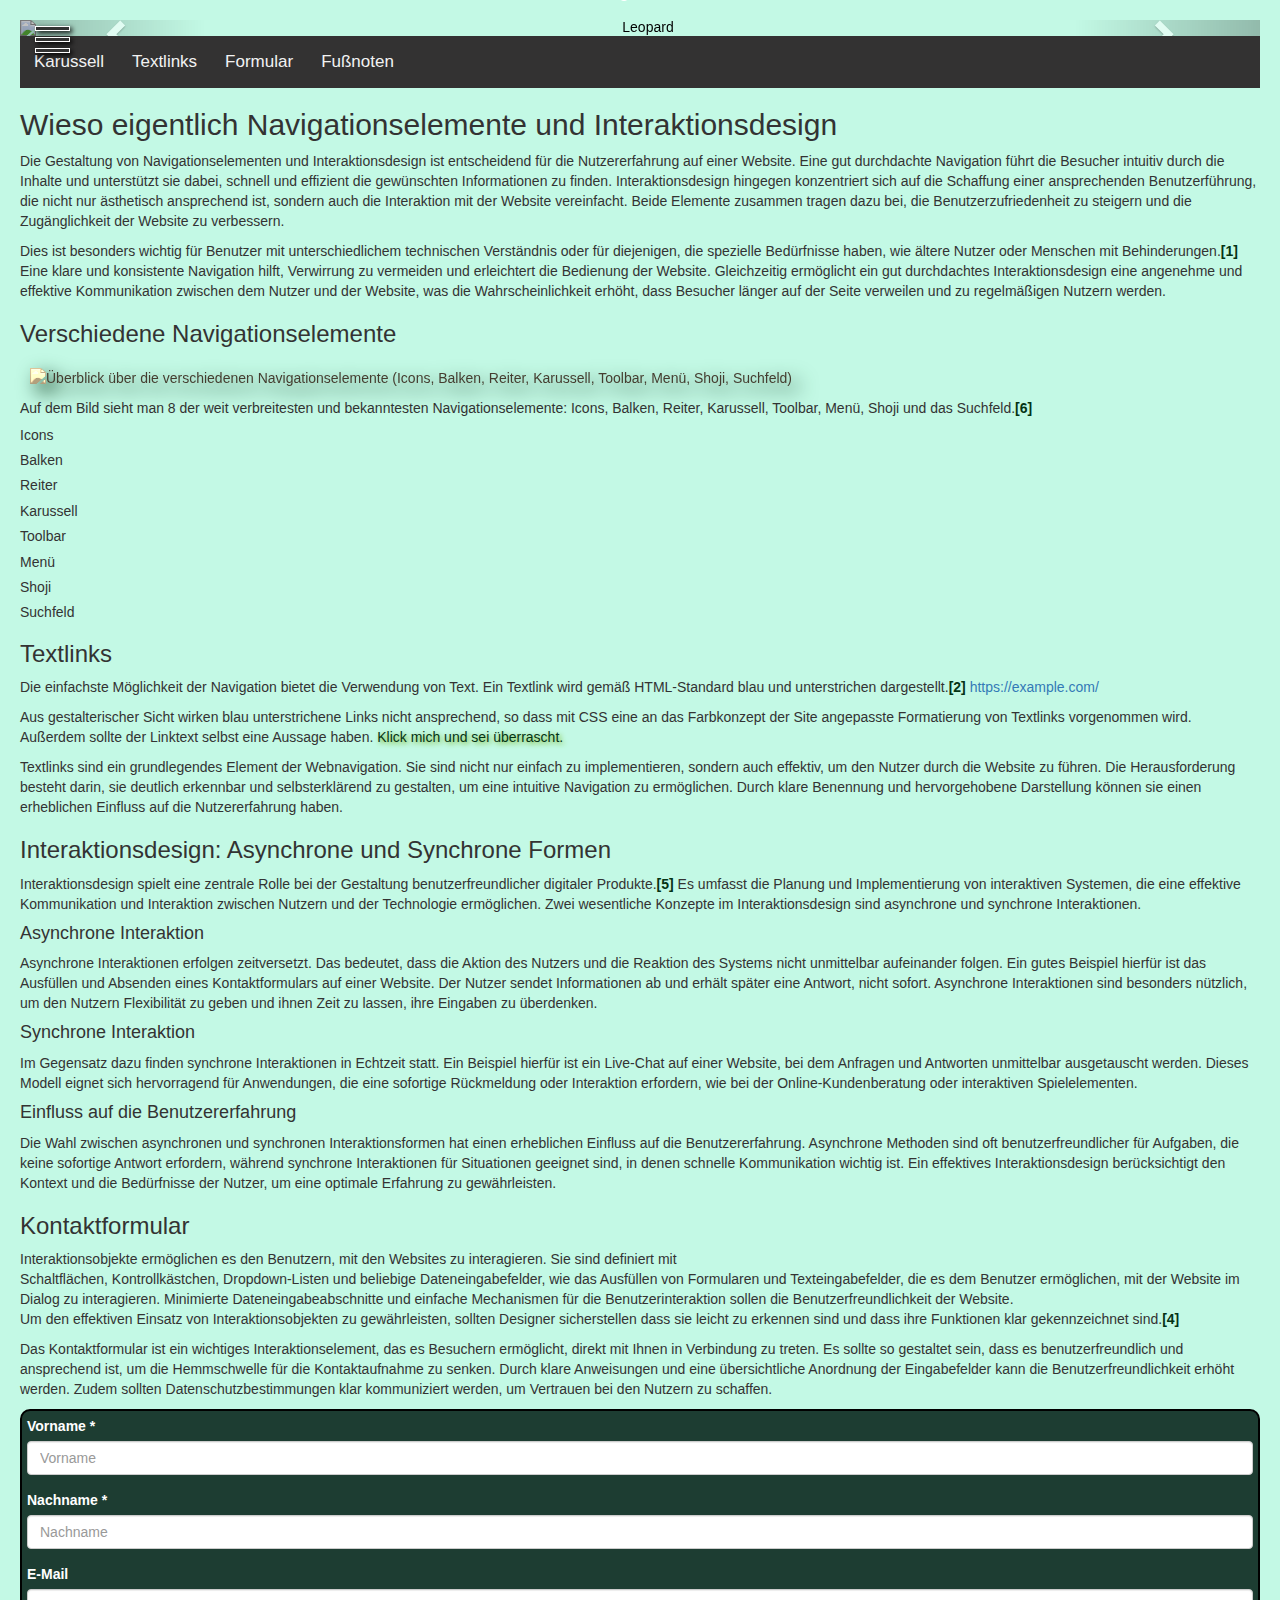
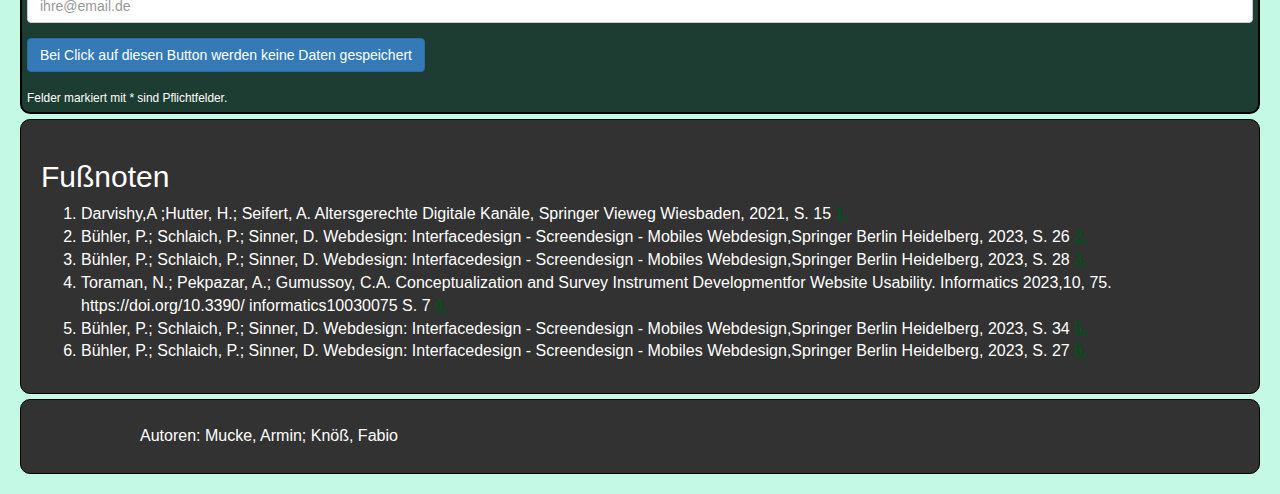
==== index.html @ 3ec14159 "Navigationselementebild in Sepia und mit Schatten" ====
<!DOCTYPE html>
<html lang="de">

<head>
    <meta charset="UTF-8">
    <meta name="viewport" content="width=device-width, initial-scale=1.0">
    <link rel="stylesheet" href="styles.css">
    <link rel="stylesheet" href="https://maxcdn.bootstrapcdn.com/bootstrap/3.4.1/css/bootstrap.min.css">
    <script src="https://ajax.googleapis.com/ajax/libs/jquery/3.7.1/jquery.min.js"></script>
    <script src="https://maxcdn.bootstrapcdn.com/bootstrap/3.4.1/js/bootstrap.min.js"></script>
    <title>Navigationselemente und Interaktionsdesign</title>
</head>

<body>
    <style>
        body {
            background-color: rgb(195, 249, 229);
        }
    </style>
    <div id="tollesSidenav" class="sidenav">
        <a href="#Karussell">Karussell</a>
        <a href="#Textlinks">Textlinks</a>
        <a href="#Formular">Formular</a>
        <a href="#footnote-label">Fußnoten</a>
    </div>
    <div id="main">

        <div class="burgerposition">
            <a onclick="toggleNav()">
                <div class="container" onclick="burgerMenu(this)">
                    <div class="bar1"></div>
                    <div class="bar2"></div>
                    <div class="bar3"></div>
                </div>
            </a>
        </div>

        <div class="header">
            <div class="Karusselldiv">
                <div id="Karussell" class="carousel slide" data-ride="carousel">
                    <!-- Indikatoren -->
                    <ol class="carousel-indicators">
                        <li data-target="#Karussell" data-slide-to="0" class="active"></li>
                        <li data-target="#Karussell" data-slide-to="1"></li>
                        <li data-target="#Karussell" data-slide-to="2"></li>
                    </ol>

                    <!-- Karussell-Bilder -->
                    <div class="carousel-inner">
                        <div class="item active">
                            <img src="https://i.imgur.com/EhiBPxR.jpeg" alt="Leopard" style="width:100%;">
                            <div class="carousel-caption">
                                <h3>Bild 1</h3>
                                <p>Das Bildkarussell ist ein effektives Werkzeug, um visuell ansprechende Inhalte zu präsentieren. Es eignet sich besonders gut für die Darstellung von Produktbildern oder wichtigen Informationen in einer sequentiellen und benutzerfreundlichen Weise. Die dynamische Präsentation sorgt für ein interaktives Nutzererlebnis und kann die Aufmerksamkeit auf spezielle Angebote oder Neuigkeiten lenken.</p>
                            </div>
                        </div>

                        <div class="item">
                            <img src="https://i.imgur.com/EhiBPxR.jpeg" alt="Leopard" style="width:100%;">
                            <div class="carousel-caption">
                                <h3>Bild 2</h3>
                                <p>Das Karussell macht sich die Eigenschaft zunutze, dass die Pfeile am Rand sehr einfach mit Maus oder Finger gedrückt werden können. Die Technik eignet sich ideal zu Betrachten von Bildern. <a href="#fn03" id="fnref03" role="doc-noteref">[3]</a></p>
                            </div>
                        </div>

                        <div class="item">
                            <img src="https://i.imgur.com/EhiBPxR.jpeg" alt="Leopard" style="width:100%;">
                            <div class="carousel-caption">
                                <h3>Bild 3</h3>
                                <p>Das Karussell ermöglicht es, eine Vielzahl von Inhalten auf begrenztem Raum zu präsentieren, was besonders nützlich ist, um die Aufmerksamkeit der Nutzer auf wichtige Informationen oder Angebote zu lenken. Durch das schlanke Design und die Fähigkeit, visuelle Inhalte dynamisch zu präsentieren, trägt es zur Ästhetik der Website bei und verbessert das Gesamterlebnis des Nutzers.</p>.</p>
                            </div>
                        </div>
                    </div>

                    <!-- Vor oder doch zurück -->
                    <a class="left carousel-control" href="#Karussell" data-slide="prev">
                        <span class="glyphicon glyphicon-chevron-left"></span>
                        <span class="sr-only">Zurück</span>
                    </a>
                    <a class="right carousel-control" href="#Karussell" data-slide="next">
                        <span class="glyphicon glyphicon-chevron-right"></span>
                        <span class="sr-only">Nächstes</span>
                    </a>
                </div>

            </div>
        </div>


        <div id="navbar">
            <a href="#Karussell">Karussell</a>
            <a href="#Textlinks">Textlinks</a>
            <a href="#Formular">Formular</a>
            <a href="#footnote-label">Fußnoten</a>
        </div>


        <div class="Navigationselemente und Interaktionsdesign">
            <h2>Wieso eigentlich Navigationselemente und Interaktionsdesign</h2>
                <p>Die Gestaltung von Navigationselementen und Interaktionsdesign ist entscheidend für die Nutzererfahrung auf einer Website. Eine gut durchdachte Navigation führt die Besucher intuitiv durch die Inhalte und unterstützt sie dabei, schnell und effizient die gewünschten Informationen zu finden. Interaktionsdesign hingegen konzentriert sich auf die Schaffung einer ansprechenden Benutzerführung, die nicht nur ästhetisch ansprechend ist, sondern auch die Interaktion mit der Website vereinfacht. Beide Elemente zusammen tragen dazu bei, die Benutzerzufriedenheit zu steigern und die Zugänglichkeit der Website zu verbessern.</p>
                <p>Dies ist besonders wichtig für Benutzer mit unterschiedlichem technischen Verständnis oder für diejenigen, die spezielle Bedürfnisse haben, wie ältere Nutzer oder Menschen mit Behinderungen.<a href="#fn01" id="fnref01" role="doc-noteref">[1]</a> Eine klare und konsistente Navigation hilft, Verwirrung zu vermeiden und erleichtert die Bedienung der Website. Gleichzeitig ermöglicht ein gut durchdachtes Interaktionsdesign eine angenehme und effektive Kommunikation zwischen dem Nutzer und der Website, was die Wahrscheinlichkeit erhöht, dass Besucher länger auf der Seite verweilen und zu regelmäßigen Nutzern werden.</p>
        </div>

        <div class="Navigationselemente">
            <h3>Verschiedene Navigationselemente</h3>
            <img id="navbild" src="https://i.imgur.com/msSbdNY.png" alt="Überblick über die verschiedenen Navigationselemente (Icons, Balken, Reiter, Karussell, Toolbar, Menü, Shoji, Suchfeld)">
                <p>Auf dem Bild sieht man 8 der weit verbreitesten und bekanntesten Navigationselemente: Icons, Balken, Reiter, Karussell, Toolbar, Menü, Shoji und das Suchfeld.<a href="#fn06" id="fnref06" role="doc-noteref">[6]</a></p>
                <h5>Icons</h6>
                    <p></p>
                <h5>Balken</h6>
                    <p></p>
                <h5>Reiter</h6>
                    <p></p>
                <h5>Karussell</h6>
                    <p></p>
                <h5>Toolbar</h6>
                    <p></p>
                <h5>Menü</h6>
                    <p></p>
                <h5>Shoji</h6>
                    <p></p>
                <h5>Suchfeld</h6>
                    <p></p>
           </div>

        <div id="Textlinks" class="Textlinks">
            <h3>Textlinks</h3>
            <p>Die einfachste Möglichkeit der Navigation bietet die Verwendung von Text. Ein Textlink wird gemäß HTML-Standard blau und unterstrichen dargestellt.<a href="#fn02" id="fnref02" role="doc-noteref">[2]</a> <a href="https://example.com/" target="_blank">https://example.com/</a></p>
            <P> Aus gestalterischer Sicht wirken blau unterstrichene Links nicht ansprechend, so dass mit CSS eine an das Farbkonzept der Site angepasste Formatierung von Textlinks vorgenommen wird. Außerdem sollte der Linktext selbst eine Aussage haben.
                <a id="schönerlink" href="https://www.youtube.com/watch?v=dQw4w9WgXcQ" target="_blank">Klick mich und sei überrascht.</a> </p>
                <p>Textlinks sind ein grundlegendes Element der Webnavigation. Sie sind nicht nur einfach zu implementieren, sondern auch effektiv, um den Nutzer durch die Website zu führen. Die Herausforderung besteht darin, sie deutlich erkennbar und selbsterklärend zu gestalten, um eine intuitive Navigation zu ermöglichen. Durch klare Benennung und hervorgehobene Darstellung können sie einen erheblichen Einfluss auf die Nutzererfahrung haben.</p>
        </div>

        <div class="Interaktionsdesign">
            <h3>Interaktionsdesign: Asynchrone und Synchrone Formen</h3>
            <p>Interaktionsdesign spielt eine zentrale Rolle bei der Gestaltung benutzerfreundlicher digitaler Produkte.<a href="#fn05" id="fnref05" role="doc-noteref">[5]</a> Es umfasst die Planung und Implementierung von interaktiven Systemen, die eine effektive Kommunikation und Interaktion zwischen Nutzern und der Technologie ermöglichen. Zwei wesentliche Konzepte im Interaktionsdesign sind asynchrone und synchrone Interaktionen.</p>
        
            <h4>Asynchrone Interaktion</h4>
            <p>Asynchrone Interaktionen erfolgen zeitversetzt. Das bedeutet, dass die Aktion des Nutzers und die Reaktion des Systems nicht unmittelbar aufeinander folgen. Ein gutes Beispiel hierfür ist das Ausfüllen und Absenden eines Kontaktformulars auf einer Website. Der Nutzer sendet Informationen ab und erhält später eine Antwort, nicht sofort. Asynchrone Interaktionen sind besonders nützlich, um den Nutzern Flexibilität zu geben und ihnen Zeit zu lassen, ihre Eingaben zu überdenken.</p>
        
            <h4>Synchrone Interaktion</h4>
            <p>Im Gegensatz dazu finden synchrone Interaktionen in Echtzeit statt. Ein Beispiel hierfür ist ein Live-Chat auf einer Website, bei dem Anfragen und Antworten unmittelbar ausgetauscht werden. Dieses Modell eignet sich hervorragend für Anwendungen, die eine sofortige Rückmeldung oder Interaktion erfordern, wie bei der Online-Kundenberatung oder interaktiven Spielelementen.</p>
        
            <h4>Einfluss auf die Benutzererfahrung</h4>
            <p>Die Wahl zwischen asynchronen und synchronen Interaktionsformen hat einen erheblichen Einfluss auf die Benutzererfahrung. Asynchrone Methoden sind oft benutzerfreundlicher für Aufgaben, die keine sofortige Antwort erfordern, während synchrone Interaktionen für Situationen geeignet sind, in denen schnelle Kommunikation wichtig ist. Ein effektives Interaktionsdesign berücksichtigt den Kontext und die Bedürfnisse der Nutzer, um eine optimale Erfahrung zu gewährleisten.</p>
        </div>

        <h3 id="Formular">Kontaktformular</h3>
        <div>
            <p>Interaktionsobjekte ermöglichen es den Benutzern, mit den Websites zu interagieren. Sie sind definiert mit <br> Schaltflächen, Kontrollkästchen, Dropdown-Listen und beliebige Dateneingabefelder, wie das Ausfüllen von Formularen und Texteingabefelder,
                die es dem Benutzer ermöglichen, mit der Website im Dialog zu interagieren. Minimierte Dateneingabeabschnitte und einfache Mechanismen für die Benutzerinteraktion sollen die Benutzerfreundlichkeit der Website. <br> Um den effektiven
                Einsatz von Interaktionsobjekten zu gewährleisten, sollten Designer sicherstellen dass sie leicht zu erkennen sind und dass ihre Funktionen klar gekennzeichnet sind.<a href="#fn04" id="fnref04" role="doc-noteref">[4]</a>
            </p>
            <p>Das Kontaktformular ist ein wichtiges Interaktionselement, das es Besuchern ermöglicht, direkt mit Ihnen in Verbindung zu treten. Es sollte so gestaltet sein, dass es benutzerfreundlich und ansprechend ist, um die Hemmschwelle für die Kontaktaufnahme zu senken. Durch klare Anweisungen und eine übersichtliche Anordnung der Eingabefelder kann die Benutzerfreundlichkeit erhöht werden. Zudem sollten Datenschutzbestimmungen klar kommuniziert werden, um Vertrauen bei den Nutzern zu schaffen.</p>
        <form class="Formularbox">
                <div class="form-group">
                    <label>Vorname *</label> <input type="text" class="form-control" name="vorname" placeholder="Vorname" required="required">
                </div>

                <div class="form-group">
                    <label>Nachname *</label> <input type="text" class="form-control" name="nachname" placeholder="Nachname" required="required">
                </div>

                <div class="form-group">
                    <label>E-Mail</label> <input type="email" class="form-control" name="email_name" placeholder="ihre@email.de">
                </div>

                <div class="form-group">
                    <input type="submit" class="btn btn-primary" name="abschicken" value="Bei Click auf diesen Button werden keine Daten gespeichert">
                </div><small>Felder markiert mit * sind Pflichtfelder.</small>
        </form>

        <footer>
            <h2 id="footnote-label">Fußnoten</h2>
            <ol>
                <li id="fn01" role="doc-footnote">Darvishy,A ;Hutter, H.; Seifert, A. Altersgerechte Digitale Kanäle, Springer Vieweg Wiesbaden, 2021, S. 15 <a role="doc-backlink" href="#fnref01">1.</a></li>
                <li id="fn02" role="doc-footnote">Bühler, P.; Schlaich, P.; Sinner, D. Webdesign: Interfacedesign - Screendesign - Mobiles Webdesign,Springer Berlin Heidelberg, 2023, S. 26 <a role="doc-backlink" href="#fnref02">2.</a></li>
                <li id="fn03" role="doc-footnote">Bühler, P.; Schlaich, P.; Sinner, D. Webdesign: Interfacedesign - Screendesign - Mobiles Webdesign,Springer Berlin Heidelberg, 2023, S. 28 <a role="doc-backlink" href="#fnref03">3.</a></li>
                <li id="fn04" role="doc-footnote">Toraman, N.; Pekpazar, A.; Gumussoy, C.A. Conceptualization and Survey Instrument Developmentfor Website Usability. Informatics 2023,10, 75. https://doi.org/10.3390/ informatics10030075 S. 7 <a role="doc-backlink" href="#fnref04">4.</a></li>
                <li id="fn05" role="doc-footnote">Bühler, P.; Schlaich, P.; Sinner, D. Webdesign: Interfacedesign - Screendesign - Mobiles Webdesign,Springer Berlin Heidelberg, 2023, S. 34 <a role="doc-backlink" href="#fnref05">5.</a></li> 
                <li id="fn06" role="doc-footnote">Bühler, P.; Schlaich, P.; Sinner, D. Webdesign: Interfacedesign - Screendesign - Mobiles Webdesign,Springer Berlin Heidelberg, 2023, S. 27 <a role="doc-backlink" href="#fnref05">6.</a></li>           
            </ol>
        </footer>

        <footer>
            <div class="footer-Autoren">
                <p>Autoren: Mucke, Armin; Knöß, Fabio</p>
            </div>
        </footer>

        
        </div>

        <script>
            function burgerMenu(x) {
                x.classList.toggle("change");
            }
        </script>
        <script>
            function toggleNav() {
                var element = document.getElementById("tollesSidenav");
                if (element.style.width == "250px") {
                    document.getElementById("tollesSidenav").style.width = "0";
                    document.getElementById("main").style.marginLeft = "0";
                } else {
                    document.getElementById("tollesSidenav").style.width = "250px";
                    document.getElementById("main").style.marginLeft = "250px";
                }
            }
        </script>

</body>

</html>
---- styles.css ----
@media screen and (max-width: 1000px) {
    #navbar {
        display: none;
    }
}

.header {
    text-align: center;
}

#navbar {
    overflow: hidden;
    background-color: rgb(51, 50, 50);
    z-index: 1;
    position: relative;
    top: 0;
    width: 100%;
}

#navbar a {
    float: left;
    display: block;
    color: #f2f2f2;
    text-align: center;
    padding: 14px;
    text-decoration: none;
    font-size: 17px;
}

#navbar a:hover {
    background-color: white;
    color: black;
}

.container {
    display: inline-block;
    cursor: pointer;
}

.burgerposition {
    position: fixed;
    z-index: 50;
}

.bar1,
.bar2,
.bar3 {
    width: 35px;
    height: 5px;
    background-color: #333;
    margin: 6px 0;
    transition: 0.4s;
    border: solid white 1px;
    box-shadow: 2px 2px 5px black;
}

.change .bar1 {
    transform: translate(0, 11px) rotate(-45deg);
}

.change .bar2 {
    opacity: 0;
}

.change .bar3 {
    transform: translate(0, -11px) rotate(45deg);
}

.img {
    z-index: 0;
    vertical-align: middle;
}

.Karusselldiv {
    height: 80%;
    color: black;
}

.carousel-caption {
    color: black;
    font-weight: bold;
}

.sidenav {
    height: 100%;
    width: 0;
    position: fixed;
    z-index: 2;
    top: 0;
    left: 0;
    background-color: black;
    overflow-x: hidden;
    transition: 0.5s;
    padding-top: 60px;
}

.sidenav a {
    padding: 8px 8px 8px 32px;
    text-decoration: none;
    font-size: 25px;
    color: #333;
    display: block;
    transition: 0.3s;
}

.sidenav a:hover {
    color: white;
}

#main {
    transition: margin-left .5s;
    padding: 20px;
}

@media screen and (max-height: 450px) {
    .sidenav {
        padding-top: 15px;
    }
    .sidenav a {
        font-size: 18px;
    }
}

#schönerlink {
    color: rgb(4, 51, 20);
    text-shadow: 2px 2px 5px rgb(120, 180, 30);
}

.Formularbox {
    border: solid black 2px;
    background-color: rgb(29, 61, 50);
    padding: 5px;
    border-radius: 10px;
    color: white;
}

footer {
    background-color: rgb(51, 50, 50);
    color: white; 
    text-align: left; 
    padding: 20px; 
    margin-top: 5px;
    font-size: 16px; 
    border-radius: 10px;
    border: solid black 1px;
}

.footer-Autoren {
    margin: auto;
    max-width: 1000px; 
}

footer p {
    margin: 5px 0;
}


@media screen and (max-width: 1000px) {
    footer {
        font-size: 14px; 
    }
}


a[role="doc-noteref"] {
    color: rgb(4, 51, 20);
    text-decoration: none; 
    font-weight: bold; 
}


a[role="doc-noteref"]:hover {
    text-decoration: underline; 
}

a[role="doc-backlink"] {
    color: rgb(7, 77, 30);
    text-decoration: none; 
    font-weight: bold; 
}

a[role="doc-backlink"] {
    text-decoration: underline; 
}

#navbild {
    filter: sepia(100%) drop-shadow(8px 8px 10px rgb(4, 51, 20));
    margin: 10px;
}
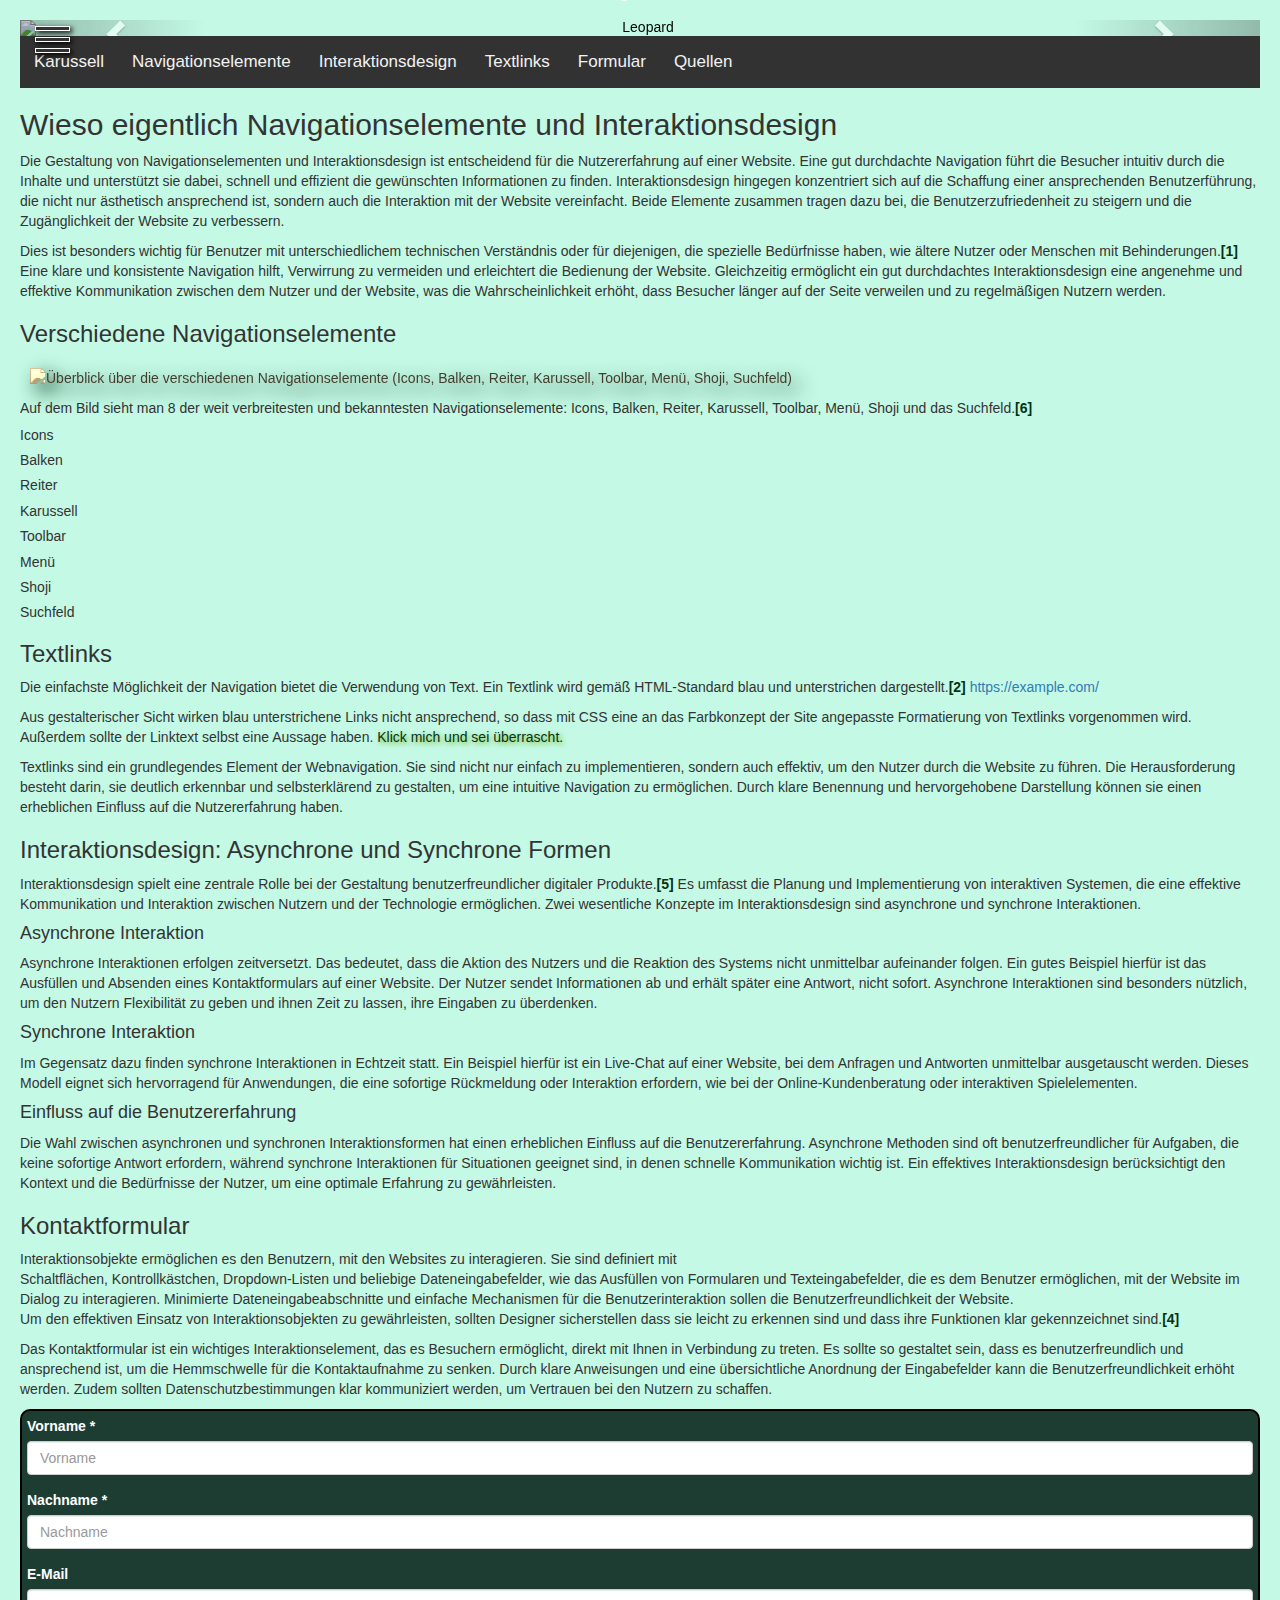
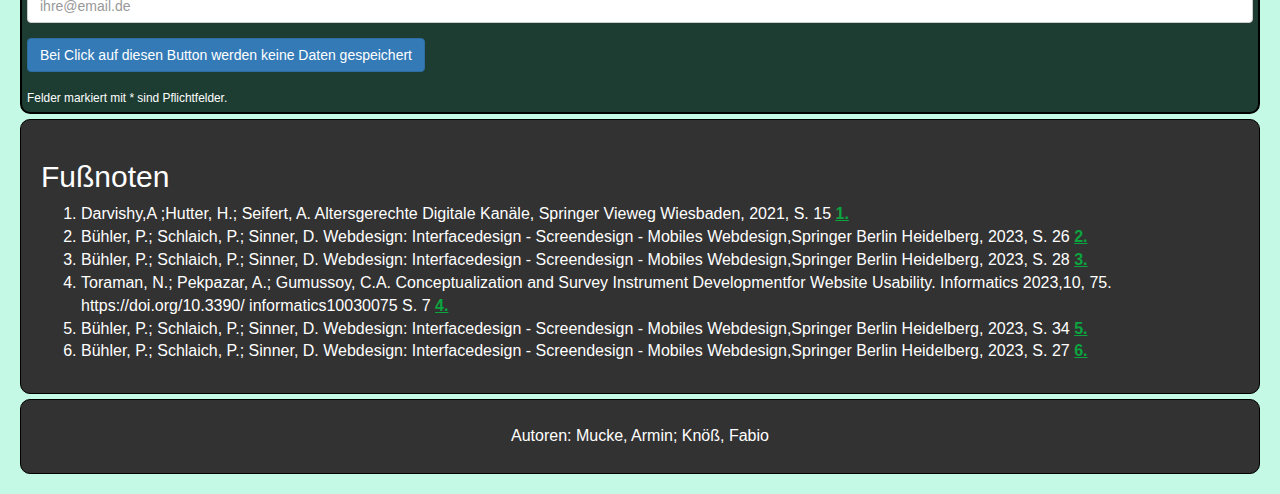
==== commit c5032d12: "Menüanpassungen" ====
--- a/index.html
+++ b/index.html
@@ -19,11 +19,14 @@
     </style>
     <div id="tollesSidenav" class="sidenav">
         <a href="#Karussell">Karussell</a>
+        <a href="#Navigationselemente">Navigationselemente</a>
+        <a href="#Interaktionsdesign">Interaktionsdesign</a>
         <a href="#Textlinks">Textlinks</a>
         <a href="#Formular">Formular</a>
-        <a href="#footnote-label">Fußnoten</a>
+        <a href="#footnote-label">Quellen</a>
     </div>
     <div id="main">
+
 
         <div class="burgerposition">
             <a onclick="toggleNav()">
@@ -86,14 +89,14 @@
             </div>
         </div>
 
-
         <div id="navbar">
             <a href="#Karussell">Karussell</a>
+            <a href="#Navigationselemente">Navigationselemente</a>
+            <a href="#Interaktionsdesign">Interaktionsdesign</a>
             <a href="#Textlinks">Textlinks</a>
             <a href="#Formular">Formular</a>
-            <a href="#footnote-label">Fußnoten</a>
-        </div>
-
+            <a href="#footnote-label">Quellen</a>
+            </div>
 
         <div class="Navigationselemente und Interaktionsdesign">
             <h2>Wieso eigentlich Navigationselemente und Interaktionsdesign</h2>
@@ -101,7 +104,7 @@
                 <p>Dies ist besonders wichtig für Benutzer mit unterschiedlichem technischen Verständnis oder für diejenigen, die spezielle Bedürfnisse haben, wie ältere Nutzer oder Menschen mit Behinderungen.<a href="#fn01" id="fnref01" role="doc-noteref">[1]</a> Eine klare und konsistente Navigation hilft, Verwirrung zu vermeiden und erleichtert die Bedienung der Website. Gleichzeitig ermöglicht ein gut durchdachtes Interaktionsdesign eine angenehme und effektive Kommunikation zwischen dem Nutzer und der Website, was die Wahrscheinlichkeit erhöht, dass Besucher länger auf der Seite verweilen und zu regelmäßigen Nutzern werden.</p>
         </div>
 
-        <div class="Navigationselemente">
+        <div id="Navigationselemente" class="Navigationselemente">
             <h3>Verschiedene Navigationselemente</h3>
             <img id="navbild" src="https://i.imgur.com/msSbdNY.png" alt="Überblick über die verschiedenen Navigationselemente (Icons, Balken, Reiter, Karussell, Toolbar, Menü, Shoji, Suchfeld)">
                 <p>Auf dem Bild sieht man 8 der weit verbreitesten und bekanntesten Navigationselemente: Icons, Balken, Reiter, Karussell, Toolbar, Menü, Shoji und das Suchfeld.<a href="#fn06" id="fnref06" role="doc-noteref">[6]</a></p>
@@ -131,7 +134,7 @@
                 <p>Textlinks sind ein grundlegendes Element der Webnavigation. Sie sind nicht nur einfach zu implementieren, sondern auch effektiv, um den Nutzer durch die Website zu führen. Die Herausforderung besteht darin, sie deutlich erkennbar und selbsterklärend zu gestalten, um eine intuitive Navigation zu ermöglichen. Durch klare Benennung und hervorgehobene Darstellung können sie einen erheblichen Einfluss auf die Nutzererfahrung haben.</p>
         </div>
 
-        <div class="Interaktionsdesign">
+        <div id="Interaktionsdesign" class="Interaktionsdesign">
             <h3>Interaktionsdesign: Asynchrone und Synchrone Formen</h3>
             <p>Interaktionsdesign spielt eine zentrale Rolle bei der Gestaltung benutzerfreundlicher digitaler Produkte.<a href="#fn05" id="fnref05" role="doc-noteref">[5]</a> Es umfasst die Planung und Implementierung von interaktiven Systemen, die eine effektive Kommunikation und Interaktion zwischen Nutzern und der Technologie ermöglichen. Zwei wesentliche Konzepte im Interaktionsdesign sind asynchrone und synchrone Interaktionen.</p>
         
--- a/styles.css
+++ b/styles.css
@@ -147,7 +147,7 @@
 
 .footer-Autoren {
     margin: auto;
-    max-width: 1000px; 
+    text-align: center;
 }
 
 footer p {
@@ -174,7 +174,7 @@
 }
 
 a[role="doc-backlink"] {
-    color: rgb(7, 77, 30);
+    color: rgb(11, 165, 63);
     text-decoration: none; 
     font-weight: bold; 
 }
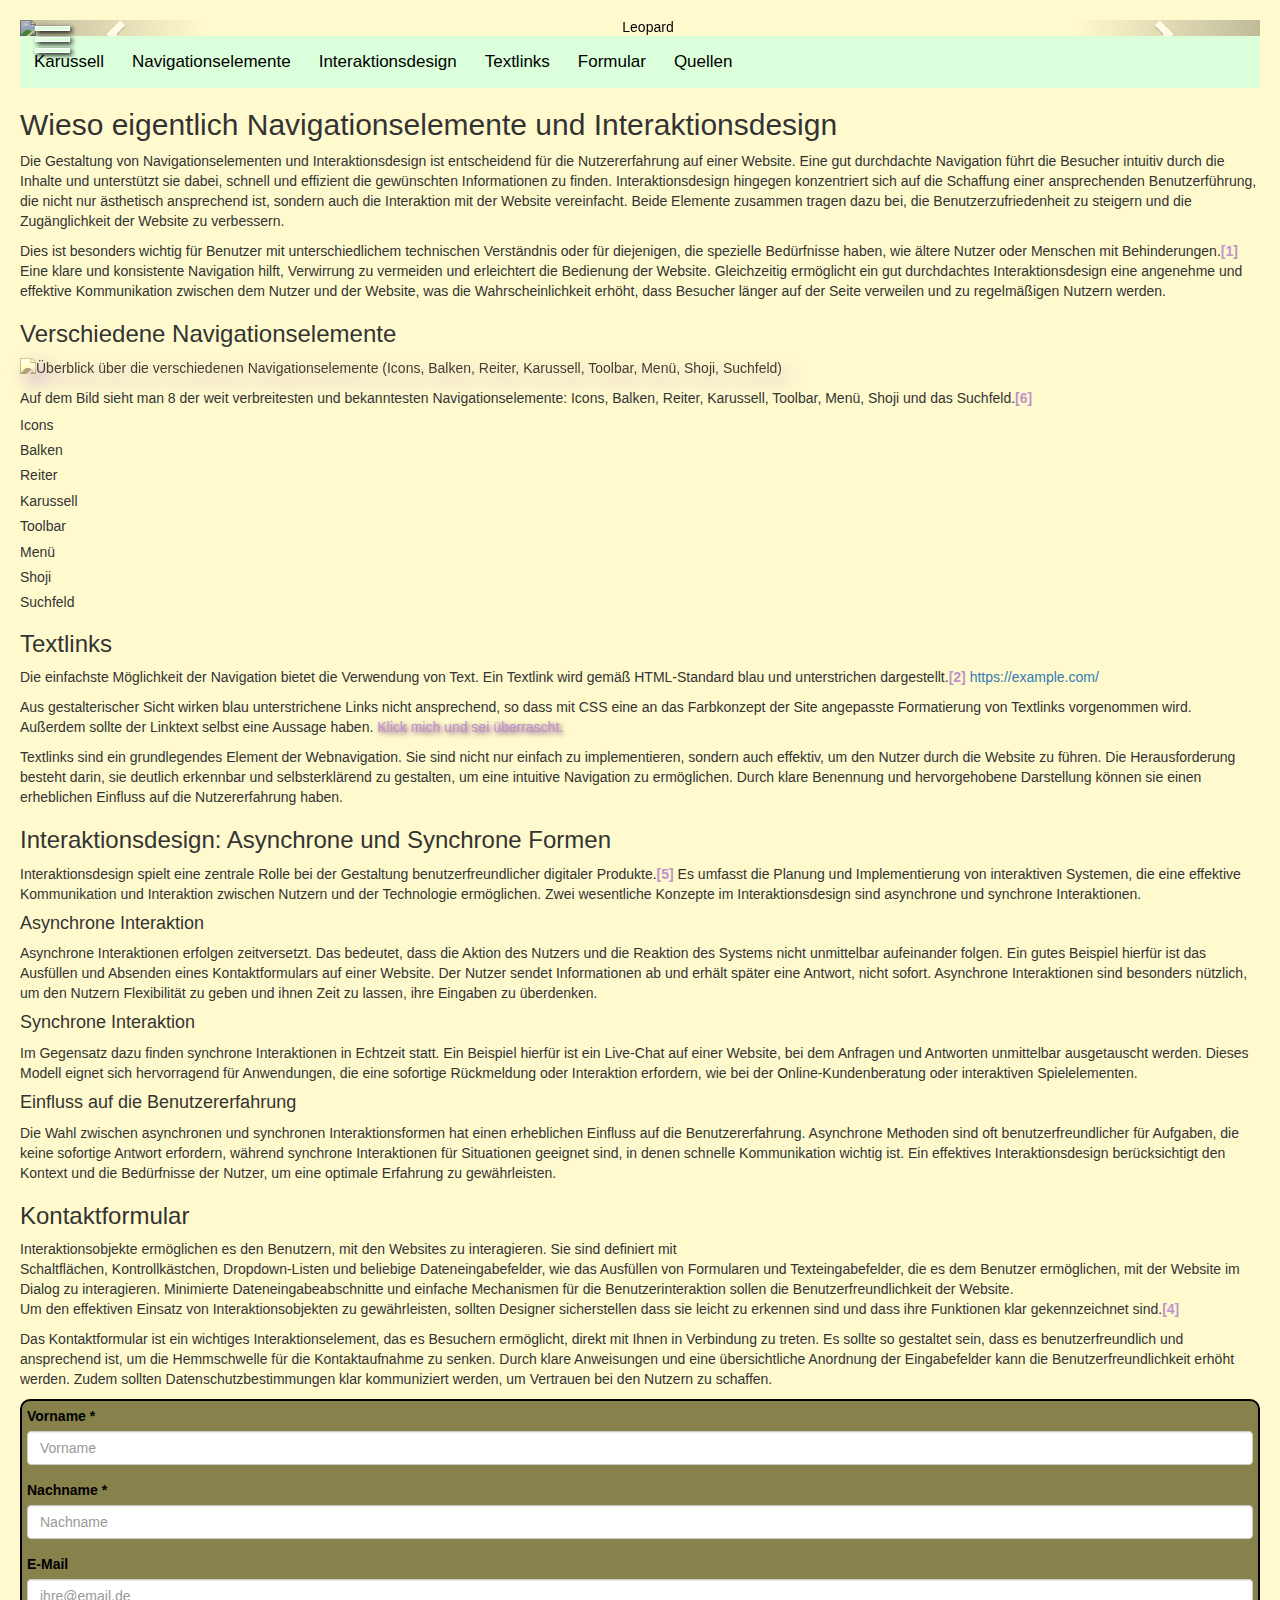
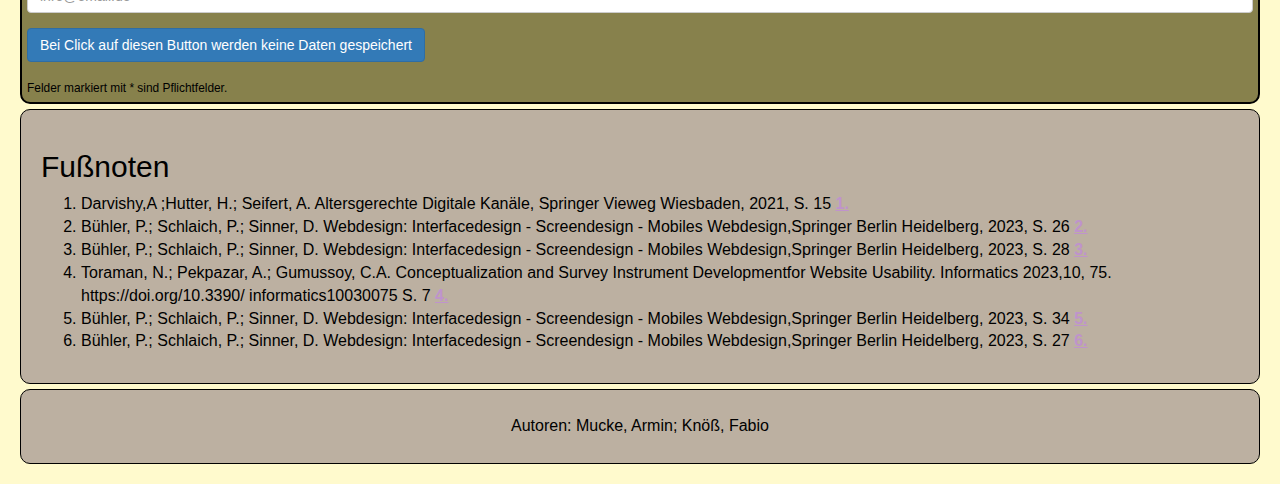
==== commit 998ff3be: "Anderes Farbkonzept" ====
--- a/index.html
+++ b/index.html
@@ -14,7 +14,7 @@
 <body>
     <style>
         body {
-            background-color: rgb(195, 249, 229);
+            background-color: rgb(255, 250, 205);
         }
     </style>
     <div id="tollesSidenav" class="sidenav">
@@ -52,24 +52,21 @@
                     <div class="carousel-inner">
                         <div class="item active">
                             <img src="https://i.imgur.com/EhiBPxR.jpeg" alt="Leopard" style="width:100%;">
-                            <div class="carousel-caption">
-                                <h3>Bild 1</h3>
+                            <div class="Karusselltext">
                                 <p>Das Bildkarussell ist ein effektives Werkzeug, um visuell ansprechende Inhalte zu präsentieren. Es eignet sich besonders gut für die Darstellung von Produktbildern oder wichtigen Informationen in einer sequentiellen und benutzerfreundlichen Weise. Die dynamische Präsentation sorgt für ein interaktives Nutzererlebnis und kann die Aufmerksamkeit auf spezielle Angebote oder Neuigkeiten lenken.</p>
                             </div>
                         </div>
 
                         <div class="item">
                             <img src="https://i.imgur.com/EhiBPxR.jpeg" alt="Leopard" style="width:100%;">
-                            <div class="carousel-caption">
-                                <h3>Bild 2</h3>
+                            <div class="Karusselltext">
                                 <p>Das Karussell macht sich die Eigenschaft zunutze, dass die Pfeile am Rand sehr einfach mit Maus oder Finger gedrückt werden können. Die Technik eignet sich ideal zu Betrachten von Bildern. <a href="#fn03" id="fnref03" role="doc-noteref">[3]</a></p>
                             </div>
                         </div>
 
                         <div class="item">
                             <img src="https://i.imgur.com/EhiBPxR.jpeg" alt="Leopard" style="width:100%;">
-                            <div class="carousel-caption">
-                                <h3>Bild 3</h3>
+                            <div class="Karusselltext">
                                 <p>Das Karussell ermöglicht es, eine Vielzahl von Inhalten auf begrenztem Raum zu präsentieren, was besonders nützlich ist, um die Aufmerksamkeit der Nutzer auf wichtige Informationen oder Angebote zu lenken. Durch das schlanke Design und die Fähigkeit, visuelle Inhalte dynamisch zu präsentieren, trägt es zur Ästhetik der Website bei und verbessert das Gesamterlebnis des Nutzers.</p>.</p>
                             </div>
                         </div>
@@ -155,7 +152,7 @@
                 Einsatz von Interaktionsobjekten zu gewährleisten, sollten Designer sicherstellen dass sie leicht zu erkennen sind und dass ihre Funktionen klar gekennzeichnet sind.<a href="#fn04" id="fnref04" role="doc-noteref">[4]</a>
             </p>
             <p>Das Kontaktformular ist ein wichtiges Interaktionselement, das es Besuchern ermöglicht, direkt mit Ihnen in Verbindung zu treten. Es sollte so gestaltet sein, dass es benutzerfreundlich und ansprechend ist, um die Hemmschwelle für die Kontaktaufnahme zu senken. Durch klare Anweisungen und eine übersichtliche Anordnung der Eingabefelder kann die Benutzerfreundlichkeit erhöht werden. Zudem sollten Datenschutzbestimmungen klar kommuniziert werden, um Vertrauen bei den Nutzern zu schaffen.</p>
-        <form class="Formularbox">
+            <form class="Formularbox" onsubmit="event.preventDefault(); formSubmitted();">
                 <div class="form-group">
                     <label>Vorname *</label> <input type="text" class="form-control" name="vorname" placeholder="Vorname" required="required">
                 </div>
@@ -169,7 +166,7 @@
                 </div>
 
                 <div class="form-group">
-                    <input type="submit" class="btn btn-primary" name="abschicken" value="Bei Click auf diesen Button werden keine Daten gespeichert">
+                    <input type="submit" class="btn btn-primary" name="abschicken" value="Bei Click auf diesen Button werden keine Daten gespeichert" style="max-width: 100%;">
                 </div><small>Felder markiert mit * sind Pflichtfelder.</small>
         </form>
 
--- a/styles.css
+++ b/styles.css
@@ -3,6 +3,39 @@
         display: none;
     }
 }
+ 
+@media screen and (max-width: 500px) {
+    .Karusselltext{
+        position:relative;
+        font-size: 8px;
+        right: 0;
+        bottom: 10%;
+        left: 0;
+        z-index: 100;
+        padding-top: 20px;
+        padding-bottom: 40px;
+        color: black;
+        text-align: center;
+        text-shadow: 0 1px 2px rgba(0,0,0,.6);
+    }
+}
+ 
+@media screen and (min-width: 501px) {
+    .Karusselltext{
+        position: absolute;
+        font-size: 15px;
+        right: 10%;
+        bottom: 10%;
+        left: 10%;
+        z-index: 100;
+        padding-top: 20px;
+        padding-bottom: 20px;
+        color: #fff;
+        text-align: center;
+        text-shadow: 0 1px 2px rgba(0,0,0,.6);
+    }
+}
+ 
 
 .header {
     text-align: center;
@@ -10,7 +43,7 @@
 
 #navbar {
     overflow: hidden;
-    background-color: rgb(51, 50, 50);
+    background-color: rgb(219, 255, 219);
     z-index: 1;
     position: relative;
     top: 0;
@@ -20,7 +53,7 @@
 #navbar a {
     float: left;
     display: block;
-    color: #f2f2f2;
+    color: black;
     text-align: center;
     padding: 14px;
     text-decoration: none;
@@ -47,7 +80,7 @@
 .bar3 {
     width: 35px;
     height: 5px;
-    background-color: #333;
+    background-color: rgb(219, 255, 219);
     margin: 6px 0;
     transition: 0.4s;
     border: solid white 1px;
@@ -88,7 +121,7 @@
     z-index: 2;
     top: 0;
     left: 0;
-    background-color: black;
+    background-color: rgb(219, 255, 219);
     overflow-x: hidden;
     transition: 0.5s;
     padding-top: 60px;
@@ -98,7 +131,7 @@
     padding: 8px 8px 8px 32px;
     text-decoration: none;
     font-size: 25px;
-    color: #333;
+    color:  rgb(160, 160, 160);
     display: block;
     transition: 0.3s;
 }
@@ -122,21 +155,21 @@
 }
 
 #schönerlink {
-    color: rgb(4, 51, 20);
-    text-shadow: 2px 2px 5px rgb(120, 180, 30);
+    color: rgb(191, 147, 204);
+    text-shadow: 2px 2px 5px rgb(109, 55, 125);
 }
 
 .Formularbox {
     border: solid black 2px;
-    background-color: rgb(29, 61, 50);
+    background-color: rgb(135, 129, 76);
     padding: 5px;
     border-radius: 10px;
-    color: white;
+    color: rgb(0, 0, 0);
 }
 
 footer {
-    background-color: rgb(51, 50, 50);
-    color: white; 
+    background-color: rgb(188, 176, 161);
+    color: rgb(0, 0, 0); 
     text-align: left; 
     padding: 20px; 
     margin-top: 5px;
@@ -157,13 +190,13 @@
 
 @media screen and (max-width: 1000px) {
     footer {
-        font-size: 14px; 
+        font-size: 12px; 
     }
 }
 
 
 a[role="doc-noteref"] {
-    color: rgb(4, 51, 20);
+    color: rgb(191, 147, 204);
     text-decoration: none; 
     font-weight: bold; 
 }
@@ -174,7 +207,7 @@
 }
 
 a[role="doc-backlink"] {
-    color: rgb(11, 165, 63);
+    color: rgb(191, 147, 204);
     text-decoration: none; 
     font-weight: bold; 
 }
@@ -184,6 +217,9 @@
 }
 
 #navbild {
-    filter: sepia(100%) drop-shadow(8px 8px 10px rgb(4, 51, 20));
-    margin: 10px;
+    filter: sepia(100%) drop-shadow(8px 8px 10px rgb(191, 147, 204));
+    padding-bottom: 10px;
+    padding-right: 10px;
+    align-content: center;
+    max-width: 100%;
 }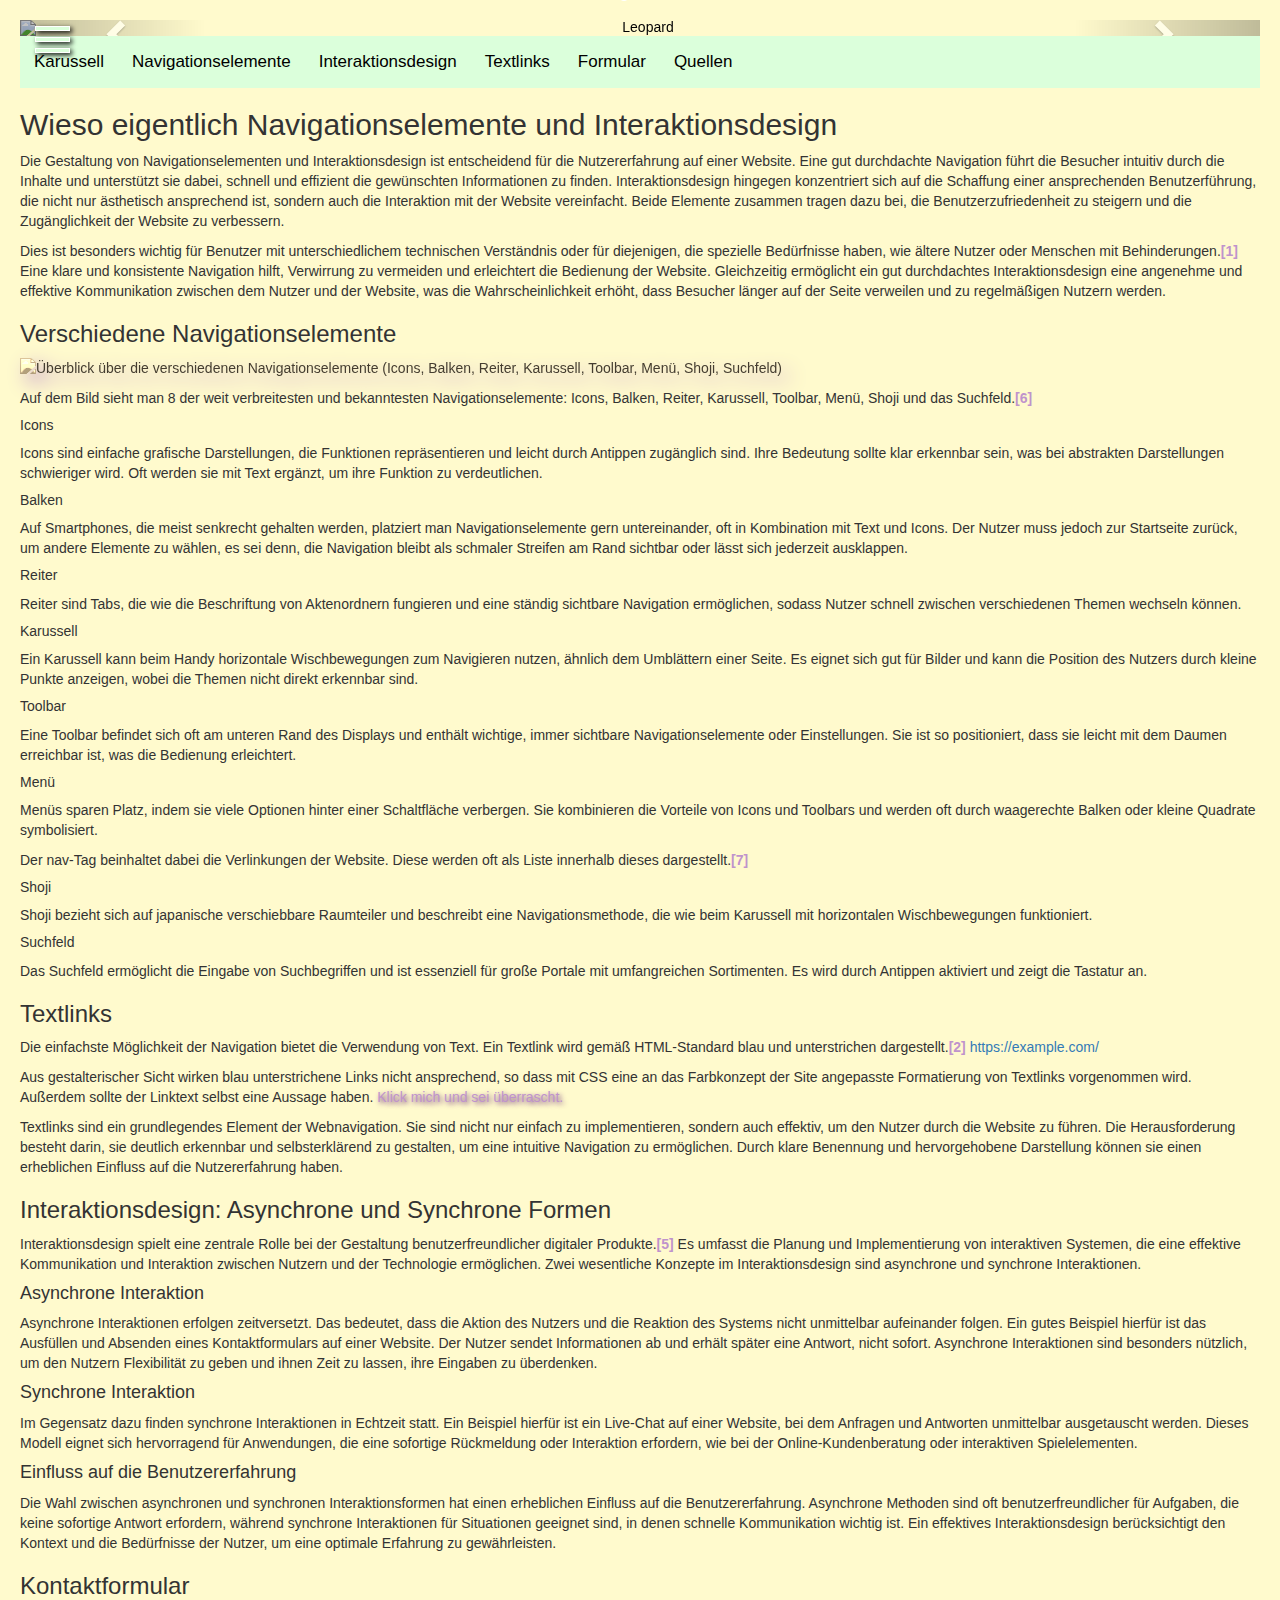
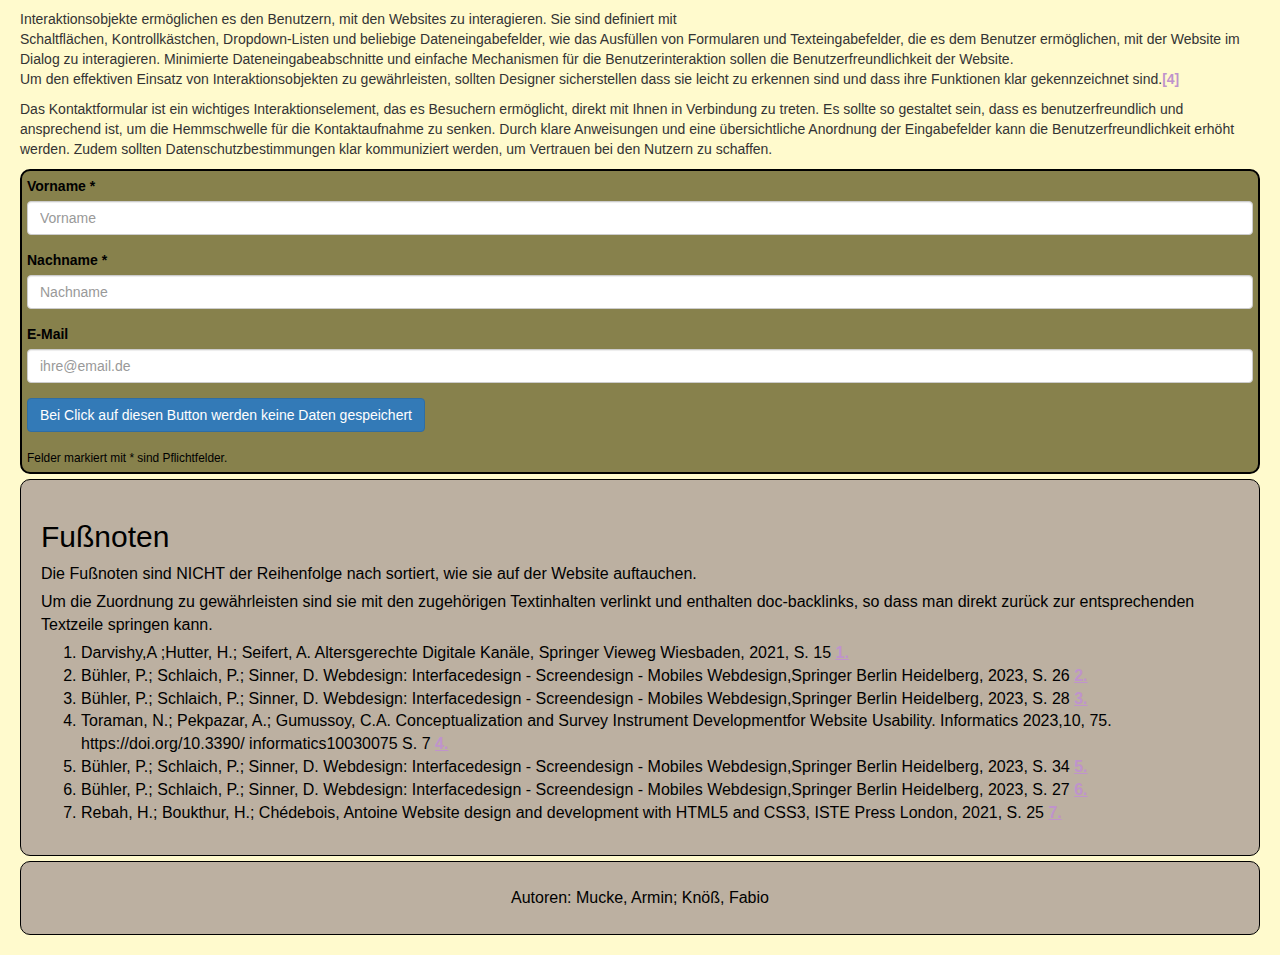
==== commit 1fac8d0e: "Letzte Änderungen" ====
--- a/index.html
+++ b/index.html
@@ -106,21 +106,22 @@
             <img id="navbild" src="https://i.imgur.com/msSbdNY.png" alt="Überblick über die verschiedenen Navigationselemente (Icons, Balken, Reiter, Karussell, Toolbar, Menü, Shoji, Suchfeld)">
                 <p>Auf dem Bild sieht man 8 der weit verbreitesten und bekanntesten Navigationselemente: Icons, Balken, Reiter, Karussell, Toolbar, Menü, Shoji und das Suchfeld.<a href="#fn06" id="fnref06" role="doc-noteref">[6]</a></p>
                 <h5>Icons</h6>
-                    <p></p>
+                    <p>Icons sind einfache grafische Darstellungen, die Funktionen repräsentieren und leicht durch Antippen zugänglich sind. Ihre Bedeutung sollte klar erkennbar sein, was bei abstrakten Darstellungen schwieriger wird. Oft werden sie mit Text ergänzt, um ihre Funktion zu verdeutlichen.</p>
                 <h5>Balken</h6>
-                    <p></p>
+                    <p>Auf Smartphones, die meist senkrecht gehalten werden, platziert man Navigationselemente gern untereinander, oft in Kombination mit Text und Icons. Der Nutzer muss jedoch zur Startseite zurück, um andere Elemente zu wählen, es sei denn, die Navigation bleibt als schmaler Streifen am Rand sichtbar oder lässt sich jederzeit ausklappen.</p>
                 <h5>Reiter</h6>
-                    <p></p>
+                    <p>Reiter sind Tabs, die wie die Beschriftung von Aktenordnern fungieren und eine ständig sichtbare Navigation ermöglichen, sodass Nutzer schnell zwischen verschiedenen Themen wechseln können.</p>
                 <h5>Karussell</h6>
-                    <p></p>
+                    <p>Ein Karussell kann beim Handy horizontale Wischbewegungen zum Navigieren nutzen, ähnlich dem Umblättern einer Seite. Es eignet sich gut für Bilder und kann die Position des Nutzers durch kleine Punkte anzeigen, wobei die Themen nicht direkt erkennbar sind.</p>
                 <h5>Toolbar</h6>
-                    <p></p>
+                    <p>Eine Toolbar befindet sich oft am unteren Rand des Displays und enthält wichtige, immer sichtbare Navigationselemente oder Einstellungen. Sie ist so positioniert, dass sie leicht mit dem Daumen erreichbar ist, was die Bedienung erleichtert.</p>
                 <h5>Menü</h6>
-                    <p></p>
-                <h5>Shoji</h6>
-                    <p></p>
+                    <p>Menüs sparen Platz, indem sie viele Optionen hinter einer Schaltfläche verbergen. Sie kombinieren die Vorteile von Icons und Toolbars und werden oft durch waagerechte Balken oder kleine Quadrate symbolisiert.</p>
+                    <p>Der nav-Tag beinhaltet dabei die Verlinkungen der Website. Diese werden oft als Liste innerhalb dieses dargestellt.<a href="#fn07" id="fnref07" role="doc-noteref">[7]</a></p>
+                    <h5>Shoji</h6>
+                    <p>Shoji bezieht sich auf japanische verschiebbare Raumteiler und beschreibt eine Navigationsmethode, die wie beim Karussell mit horizontalen Wischbewegungen funktioniert.</p>
                 <h5>Suchfeld</h6>
-                    <p></p>
+                    <p>Das Suchfeld ermöglicht die Eingabe von Suchbegriffen und ist essenziell für große Portale mit umfangreichen Sortimenten. Es wird durch Antippen aktiviert und zeigt die Tastatur an.</p>
            </div>
 
         <div id="Textlinks" class="Textlinks">
@@ -172,13 +173,16 @@
 
         <footer>
             <h2 id="footnote-label">Fußnoten</h2>
+            <p>Die Fußnoten sind NICHT der Reihenfolge nach sortiert, wie sie auf der Website auftauchen.</p>
+            <p>Um die Zuordnung zu gewährleisten sind sie mit den zugehörigen Textinhalten verlinkt und enthalten doc-backlinks, so dass man direkt zurück zur entsprechenden Textzeile springen kann.</p>
             <ol>
                 <li id="fn01" role="doc-footnote">Darvishy,A ;Hutter, H.; Seifert, A. Altersgerechte Digitale Kanäle, Springer Vieweg Wiesbaden, 2021, S. 15 <a role="doc-backlink" href="#fnref01">1.</a></li>
                 <li id="fn02" role="doc-footnote">Bühler, P.; Schlaich, P.; Sinner, D. Webdesign: Interfacedesign - Screendesign - Mobiles Webdesign,Springer Berlin Heidelberg, 2023, S. 26 <a role="doc-backlink" href="#fnref02">2.</a></li>
                 <li id="fn03" role="doc-footnote">Bühler, P.; Schlaich, P.; Sinner, D. Webdesign: Interfacedesign - Screendesign - Mobiles Webdesign,Springer Berlin Heidelberg, 2023, S. 28 <a role="doc-backlink" href="#fnref03">3.</a></li>
                 <li id="fn04" role="doc-footnote">Toraman, N.; Pekpazar, A.; Gumussoy, C.A. Conceptualization and Survey Instrument Developmentfor Website Usability. Informatics 2023,10, 75. https://doi.org/10.3390/ informatics10030075 S. 7 <a role="doc-backlink" href="#fnref04">4.</a></li>
                 <li id="fn05" role="doc-footnote">Bühler, P.; Schlaich, P.; Sinner, D. Webdesign: Interfacedesign - Screendesign - Mobiles Webdesign,Springer Berlin Heidelberg, 2023, S. 34 <a role="doc-backlink" href="#fnref05">5.</a></li> 
-                <li id="fn06" role="doc-footnote">Bühler, P.; Schlaich, P.; Sinner, D. Webdesign: Interfacedesign - Screendesign - Mobiles Webdesign,Springer Berlin Heidelberg, 2023, S. 27 <a role="doc-backlink" href="#fnref05">6.</a></li>           
+                <li id="fn06" role="doc-footnote">Bühler, P.; Schlaich, P.; Sinner, D. Webdesign: Interfacedesign - Screendesign - Mobiles Webdesign,Springer Berlin Heidelberg, 2023, S. 27 <a role="doc-backlink" href="#fnref06">6.</a></li>
+                <li id="fn07" role="doc-footnote">Rebah, H.; Boukthur, H.; Chédebois, Antoine Website design and development with HTML5 and CSS3, ISTE Press London, 2021, S. 25 <a role="doc-backlink" href="#fnref07">7.</a></li>           
             </ol>
         </footer>
 
--- a/styles.css
+++ b/styles.css
@@ -137,7 +137,9 @@
 }
 
 .sidenav a:hover {
-    color: white;
+    
+    transition: 0.3s;
+    text-shadow: rgb(48, 45, 45);
 }
 
 #main {
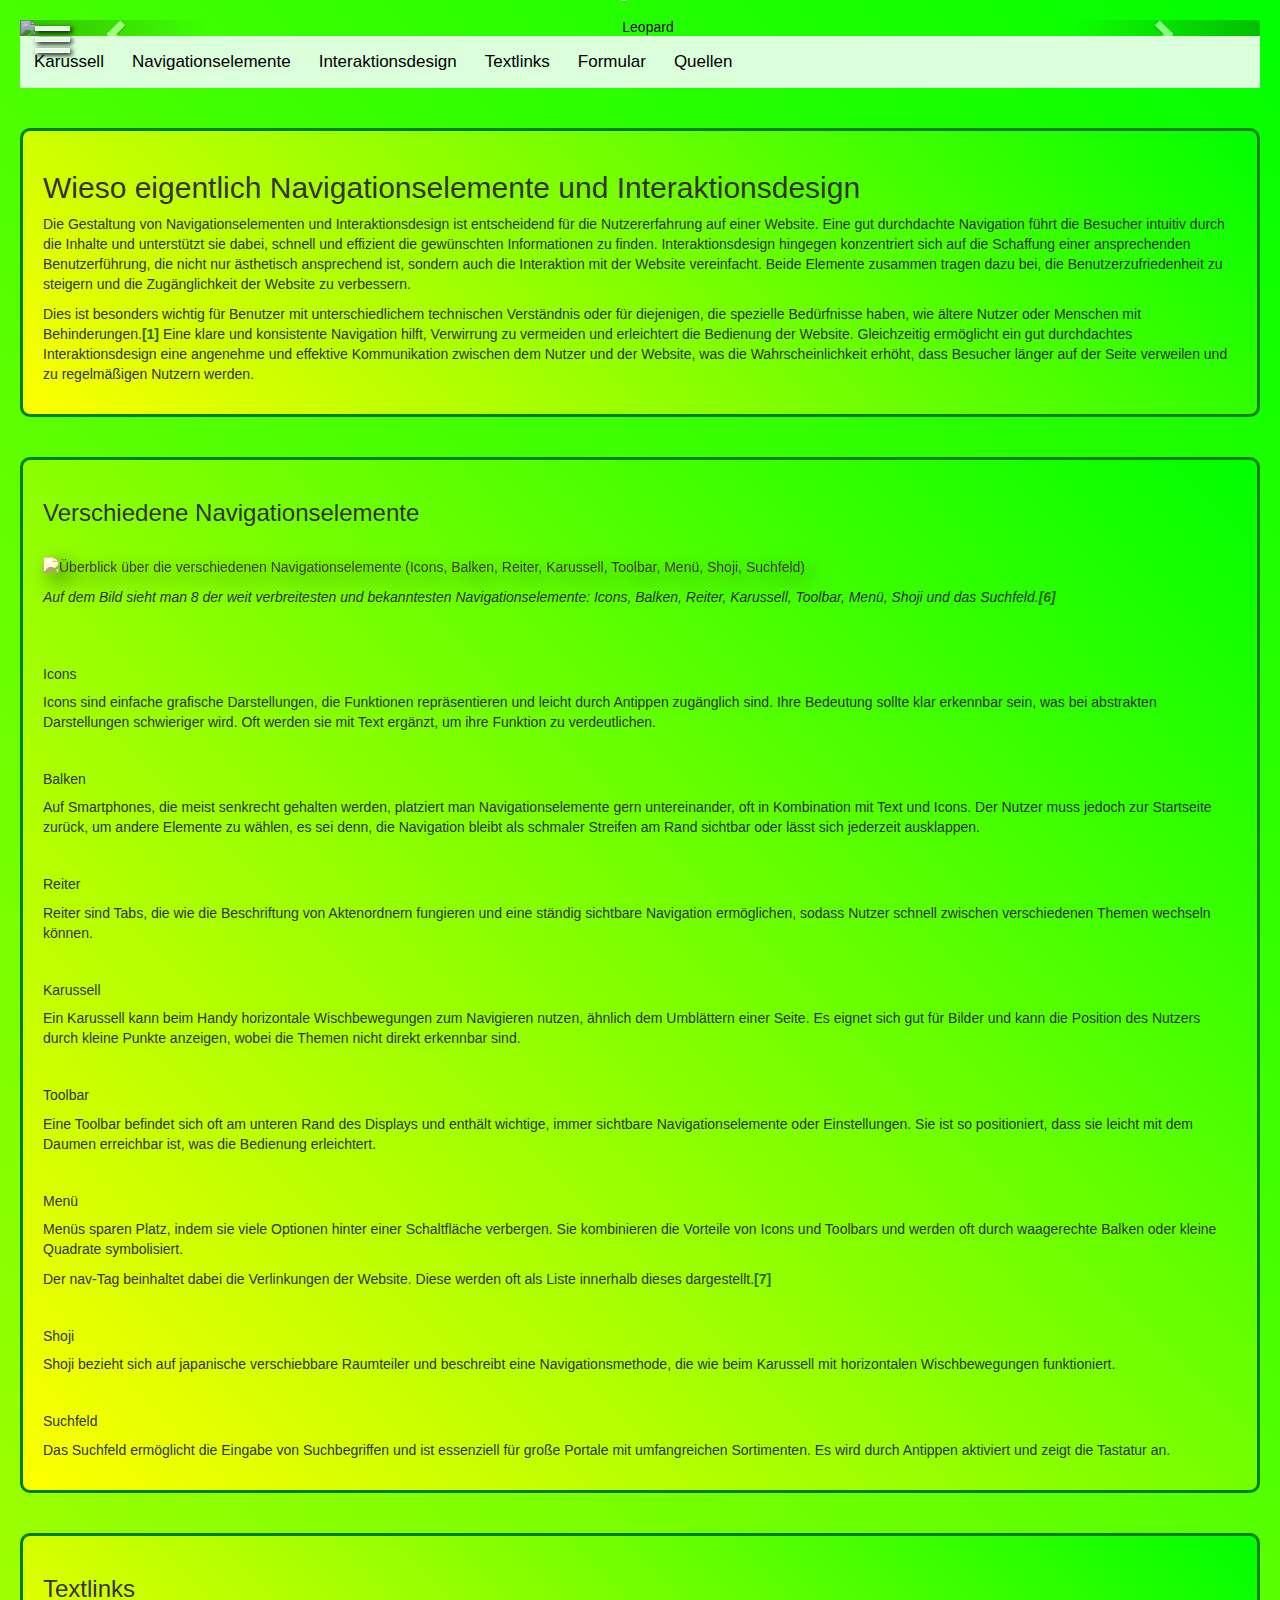
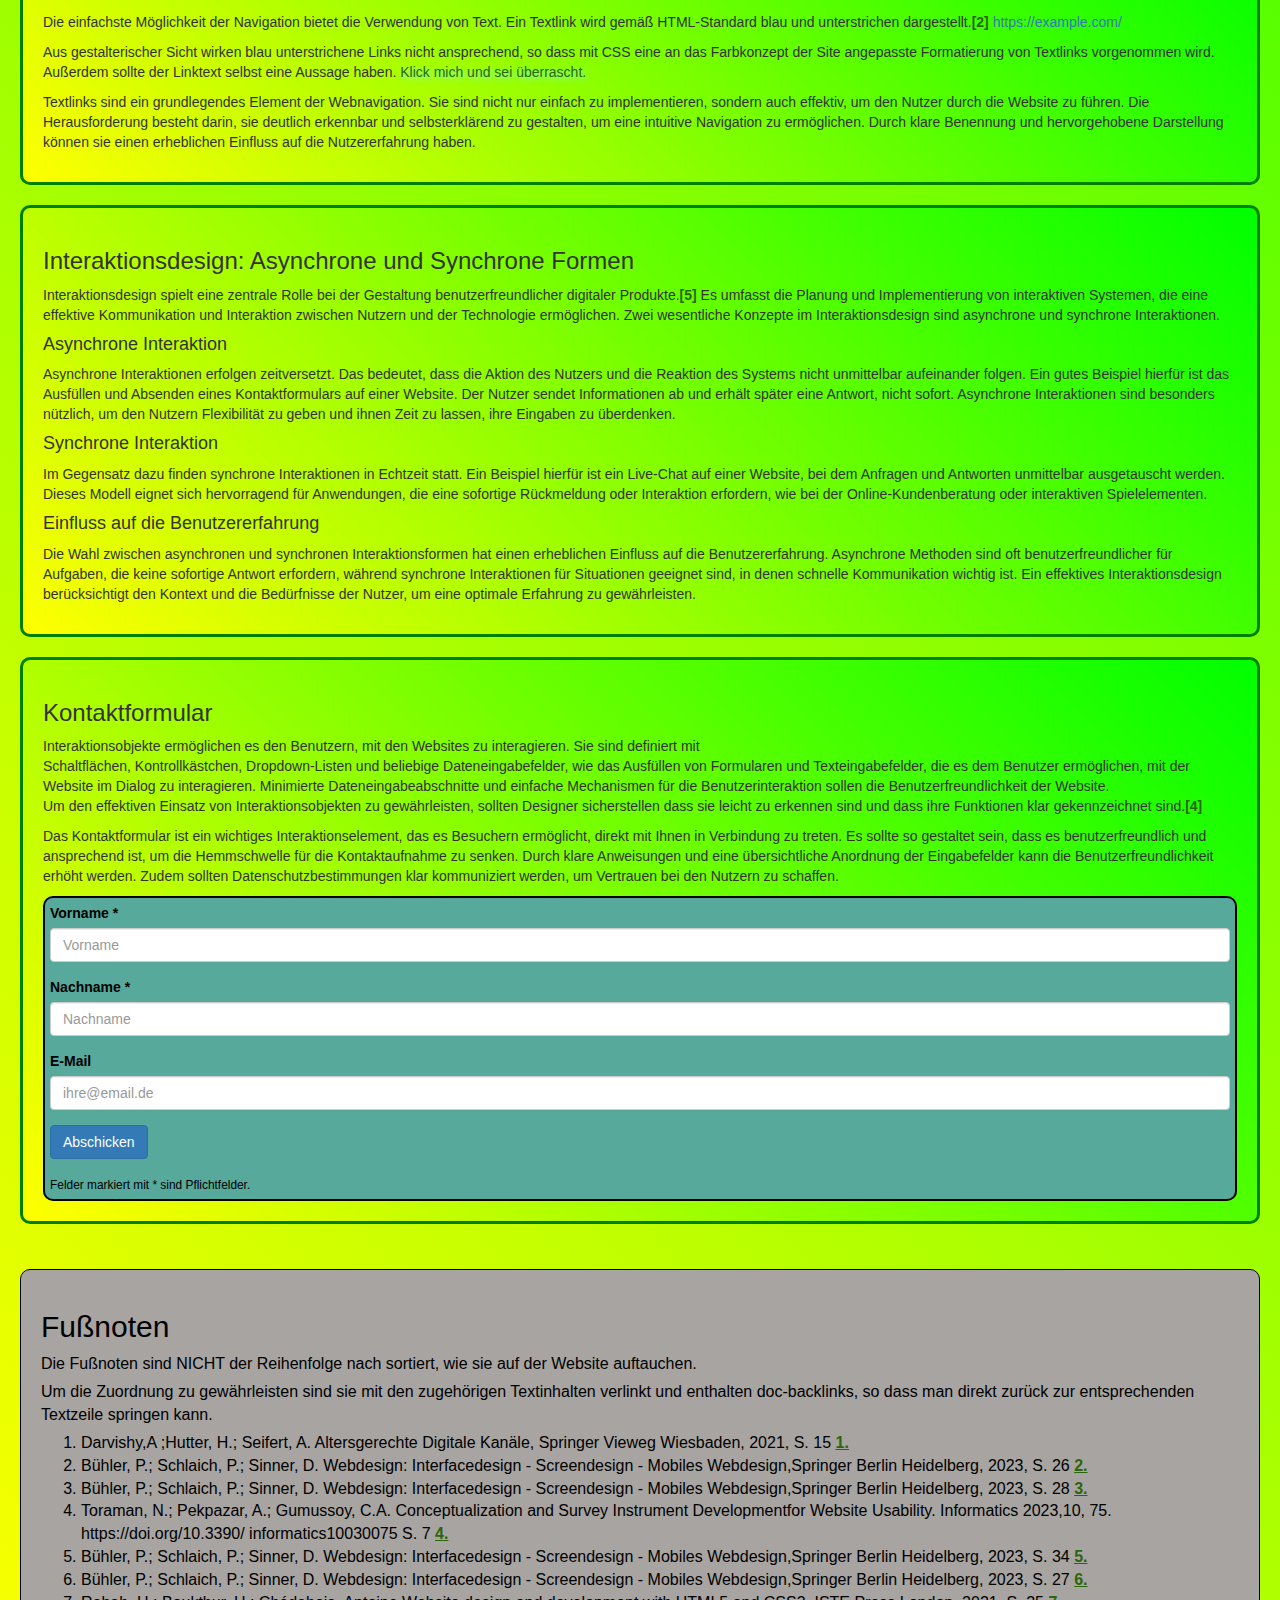
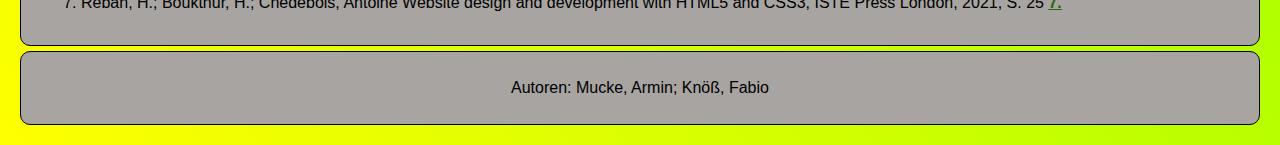
==== commit c0bf41d6: "Farbdesign geändert, Boxen um alles, Abstände vergrößert" ====
--- a/index.html
+++ b/index.html
@@ -14,7 +14,7 @@
 <body>
     <style>
         body {
-            background-color: rgb(255, 250, 205);
+            background-image: linear-gradient(45deg, #FFFF00 0%, #00FF00 100%);
         }
     </style>
     <div id="tollesSidenav" class="sidenav">
@@ -53,7 +53,8 @@
                         <div class="item active">
                             <img src="https://i.imgur.com/EhiBPxR.jpeg" alt="Leopard" style="width:100%;">
                             <div class="Karusselltext">
-                                <p>Das Bildkarussell ist ein effektives Werkzeug, um visuell ansprechende Inhalte zu präsentieren. Es eignet sich besonders gut für die Darstellung von Produktbildern oder wichtigen Informationen in einer sequentiellen und benutzerfreundlichen Weise. Die dynamische Präsentation sorgt für ein interaktives Nutzererlebnis und kann die Aufmerksamkeit auf spezielle Angebote oder Neuigkeiten lenken.</p>
+                                <p>Das Bildkarussell ist ein effektives Werkzeug, um visuell ansprechende Inhalte zu präsentieren. Es eignet sich besonders gut für die Darstellung von Produktbildern oder wichtigen Informationen in einer sequentiellen und
+                                    benutzerfreundlichen Weise. Die dynamische Präsentation sorgt für ein interaktives Nutzererlebnis und kann die Aufmerksamkeit auf spezielle Angebote oder Neuigkeiten lenken.</p>
                             </div>
                         </div>
 
@@ -67,7 +68,8 @@
                         <div class="item">
                             <img src="https://i.imgur.com/EhiBPxR.jpeg" alt="Leopard" style="width:100%;">
                             <div class="Karusselltext">
-                                <p>Das Karussell ermöglicht es, eine Vielzahl von Inhalten auf begrenztem Raum zu präsentieren, was besonders nützlich ist, um die Aufmerksamkeit der Nutzer auf wichtige Informationen oder Angebote zu lenken. Durch das schlanke Design und die Fähigkeit, visuelle Inhalte dynamisch zu präsentieren, trägt es zur Ästhetik der Website bei und verbessert das Gesamterlebnis des Nutzers.</p>.</p>
+                                <p>Das Karussell ermöglicht es, eine Vielzahl von Inhalten auf begrenztem Raum zu präsentieren, was besonders nützlich ist, um die Aufmerksamkeit der Nutzer auf wichtige Informationen oder Angebote zu lenken. Durch das schlanke
+                                    Design und die Fähigkeit, visuelle Inhalte dynamisch zu präsentieren, trägt es zur Ästhetik der Website bei und verbessert das Gesamterlebnis des Nutzers.</p>.</p>
                             </div>
                         </div>
                     </div>
@@ -93,66 +95,106 @@
             <a href="#Textlinks">Textlinks</a>
             <a href="#Formular">Formular</a>
             <a href="#footnote-label">Quellen</a>
-            </div>
-
-        <div class="Navigationselemente und Interaktionsdesign">
-            <h2>Wieso eigentlich Navigationselemente und Interaktionsdesign</h2>
-                <p>Die Gestaltung von Navigationselementen und Interaktionsdesign ist entscheidend für die Nutzererfahrung auf einer Website. Eine gut durchdachte Navigation führt die Besucher intuitiv durch die Inhalte und unterstützt sie dabei, schnell und effizient die gewünschten Informationen zu finden. Interaktionsdesign hingegen konzentriert sich auf die Schaffung einer ansprechenden Benutzerführung, die nicht nur ästhetisch ansprechend ist, sondern auch die Interaktion mit der Website vereinfacht. Beide Elemente zusammen tragen dazu bei, die Benutzerzufriedenheit zu steigern und die Zugänglichkeit der Website zu verbessern.</p>
-                <p>Dies ist besonders wichtig für Benutzer mit unterschiedlichem technischen Verständnis oder für diejenigen, die spezielle Bedürfnisse haben, wie ältere Nutzer oder Menschen mit Behinderungen.<a href="#fn01" id="fnref01" role="doc-noteref">[1]</a> Eine klare und konsistente Navigation hilft, Verwirrung zu vermeiden und erleichtert die Bedienung der Website. Gleichzeitig ermöglicht ein gut durchdachtes Interaktionsdesign eine angenehme und effektive Kommunikation zwischen dem Nutzer und der Website, was die Wahrscheinlichkeit erhöht, dass Besucher länger auf der Seite verweilen und zu regelmäßigen Nutzern werden.</p>
-        </div>
-
-        <div id="Navigationselemente" class="Navigationselemente">
-            <h3>Verschiedene Navigationselemente</h3>
-            <img id="navbild" src="https://i.imgur.com/msSbdNY.png" alt="Überblick über die verschiedenen Navigationselemente (Icons, Balken, Reiter, Karussell, Toolbar, Menü, Shoji, Suchfeld)">
-                <p>Auf dem Bild sieht man 8 der weit verbreitesten und bekanntesten Navigationselemente: Icons, Balken, Reiter, Karussell, Toolbar, Menü, Shoji und das Suchfeld.<a href="#fn06" id="fnref06" role="doc-noteref">[6]</a></p>
+        </div>
+        <br>
+        <br>
+
+        <div class="text-boxen">
+            <div class="Navigationselemente und Interaktionsdesign">
+                <h2>Wieso eigentlich Navigationselemente und Interaktionsdesign</h2>
+                <p>Die Gestaltung von Navigationselementen und Interaktionsdesign ist entscheidend für die Nutzererfahrung auf einer Website. Eine gut durchdachte Navigation führt die Besucher intuitiv durch die Inhalte und unterstützt sie dabei, schnell
+                    und effizient die gewünschten Informationen zu finden. Interaktionsdesign hingegen konzentriert sich auf die Schaffung einer ansprechenden Benutzerführung, die nicht nur ästhetisch ansprechend ist, sondern auch die Interaktion mit
+                    der Website vereinfacht. Beide Elemente zusammen tragen dazu bei, die Benutzerzufriedenheit zu steigern und die Zugänglichkeit der Website zu verbessern.</p>
+                <p>Dies ist besonders wichtig für Benutzer mit unterschiedlichem technischen Verständnis oder für diejenigen, die spezielle Bedürfnisse haben, wie ältere Nutzer oder Menschen mit Behinderungen.<a href="#fn01" id="fnref01" role="doc-noteref">[1]</a>                    Eine klare und konsistente Navigation hilft, Verwirrung zu vermeiden und erleichtert die Bedienung der Website. Gleichzeitig ermöglicht ein gut durchdachtes Interaktionsdesign eine angenehme und effektive Kommunikation zwischen dem
+                    Nutzer und der Website, was die Wahrscheinlichkeit erhöht, dass Besucher länger auf der Seite verweilen und zu regelmäßigen Nutzern werden.</p>
+            </div>
+        </div>
+        <br>
+        <br>
+
+        <div class="text-boxen">
+            <div id="Navigationselemente" class="Navigationselemente">
+                <h3>Verschiedene Navigationselemente</h3>
+                <br>
+                <img id="navbild" src="https://i.imgur.com/msSbdNY.png" alt="Überblick über die verschiedenen Navigationselemente (Icons, Balken, Reiter, Karussell, Toolbar, Menü, Shoji, Suchfeld)">
+                <p><i>Auf dem Bild sieht man 8 der weit verbreitesten und bekanntesten Navigationselemente: Icons, Balken, Reiter, Karussell, Toolbar, Menü, Shoji und das Suchfeld.<a href="#fn06" id="fnref06" role="doc-noteref">[6]</a></i></p>
+                <br>
+                <br>
                 <h5>Icons</h6>
-                    <p>Icons sind einfache grafische Darstellungen, die Funktionen repräsentieren und leicht durch Antippen zugänglich sind. Ihre Bedeutung sollte klar erkennbar sein, was bei abstrakten Darstellungen schwieriger wird. Oft werden sie mit Text ergänzt, um ihre Funktion zu verdeutlichen.</p>
-                <h5>Balken</h6>
-                    <p>Auf Smartphones, die meist senkrecht gehalten werden, platziert man Navigationselemente gern untereinander, oft in Kombination mit Text und Icons. Der Nutzer muss jedoch zur Startseite zurück, um andere Elemente zu wählen, es sei denn, die Navigation bleibt als schmaler Streifen am Rand sichtbar oder lässt sich jederzeit ausklappen.</p>
-                <h5>Reiter</h6>
-                    <p>Reiter sind Tabs, die wie die Beschriftung von Aktenordnern fungieren und eine ständig sichtbare Navigation ermöglichen, sodass Nutzer schnell zwischen verschiedenen Themen wechseln können.</p>
-                <h5>Karussell</h6>
-                    <p>Ein Karussell kann beim Handy horizontale Wischbewegungen zum Navigieren nutzen, ähnlich dem Umblättern einer Seite. Es eignet sich gut für Bilder und kann die Position des Nutzers durch kleine Punkte anzeigen, wobei die Themen nicht direkt erkennbar sind.</p>
-                <h5>Toolbar</h6>
-                    <p>Eine Toolbar befindet sich oft am unteren Rand des Displays und enthält wichtige, immer sichtbare Navigationselemente oder Einstellungen. Sie ist so positioniert, dass sie leicht mit dem Daumen erreichbar ist, was die Bedienung erleichtert.</p>
-                <h5>Menü</h6>
-                    <p>Menüs sparen Platz, indem sie viele Optionen hinter einer Schaltfläche verbergen. Sie kombinieren die Vorteile von Icons und Toolbars und werden oft durch waagerechte Balken oder kleine Quadrate symbolisiert.</p>
-                    <p>Der nav-Tag beinhaltet dabei die Verlinkungen der Website. Diese werden oft als Liste innerhalb dieses dargestellt.<a href="#fn07" id="fnref07" role="doc-noteref">[7]</a></p>
-                    <h5>Shoji</h6>
-                    <p>Shoji bezieht sich auf japanische verschiebbare Raumteiler und beschreibt eine Navigationsmethode, die wie beim Karussell mit horizontalen Wischbewegungen funktioniert.</p>
-                <h5>Suchfeld</h6>
-                    <p>Das Suchfeld ermöglicht die Eingabe von Suchbegriffen und ist essenziell für große Portale mit umfangreichen Sortimenten. Es wird durch Antippen aktiviert und zeigt die Tastatur an.</p>
-           </div>
-
-        <div id="Textlinks" class="Textlinks">
-            <h3>Textlinks</h3>
-            <p>Die einfachste Möglichkeit der Navigation bietet die Verwendung von Text. Ein Textlink wird gemäß HTML-Standard blau und unterstrichen dargestellt.<a href="#fn02" id="fnref02" role="doc-noteref">[2]</a> <a href="https://example.com/" target="_blank">https://example.com/</a></p>
-            <P> Aus gestalterischer Sicht wirken blau unterstrichene Links nicht ansprechend, so dass mit CSS eine an das Farbkonzept der Site angepasste Formatierung von Textlinks vorgenommen wird. Außerdem sollte der Linktext selbst eine Aussage haben.
-                <a id="schönerlink" href="https://www.youtube.com/watch?v=dQw4w9WgXcQ" target="_blank">Klick mich und sei überrascht.</a> </p>
-                <p>Textlinks sind ein grundlegendes Element der Webnavigation. Sie sind nicht nur einfach zu implementieren, sondern auch effektiv, um den Nutzer durch die Website zu führen. Die Herausforderung besteht darin, sie deutlich erkennbar und selbsterklärend zu gestalten, um eine intuitive Navigation zu ermöglichen. Durch klare Benennung und hervorgehobene Darstellung können sie einen erheblichen Einfluss auf die Nutzererfahrung haben.</p>
-        </div>
-
-        <div id="Interaktionsdesign" class="Interaktionsdesign">
-            <h3>Interaktionsdesign: Asynchrone und Synchrone Formen</h3>
-            <p>Interaktionsdesign spielt eine zentrale Rolle bei der Gestaltung benutzerfreundlicher digitaler Produkte.<a href="#fn05" id="fnref05" role="doc-noteref">[5]</a> Es umfasst die Planung und Implementierung von interaktiven Systemen, die eine effektive Kommunikation und Interaktion zwischen Nutzern und der Technologie ermöglichen. Zwei wesentliche Konzepte im Interaktionsdesign sind asynchrone und synchrone Interaktionen.</p>
-        
-            <h4>Asynchrone Interaktion</h4>
-            <p>Asynchrone Interaktionen erfolgen zeitversetzt. Das bedeutet, dass die Aktion des Nutzers und die Reaktion des Systems nicht unmittelbar aufeinander folgen. Ein gutes Beispiel hierfür ist das Ausfüllen und Absenden eines Kontaktformulars auf einer Website. Der Nutzer sendet Informationen ab und erhält später eine Antwort, nicht sofort. Asynchrone Interaktionen sind besonders nützlich, um den Nutzern Flexibilität zu geben und ihnen Zeit zu lassen, ihre Eingaben zu überdenken.</p>
-        
-            <h4>Synchrone Interaktion</h4>
-            <p>Im Gegensatz dazu finden synchrone Interaktionen in Echtzeit statt. Ein Beispiel hierfür ist ein Live-Chat auf einer Website, bei dem Anfragen und Antworten unmittelbar ausgetauscht werden. Dieses Modell eignet sich hervorragend für Anwendungen, die eine sofortige Rückmeldung oder Interaktion erfordern, wie bei der Online-Kundenberatung oder interaktiven Spielelementen.</p>
-        
-            <h4>Einfluss auf die Benutzererfahrung</h4>
-            <p>Die Wahl zwischen asynchronen und synchronen Interaktionsformen hat einen erheblichen Einfluss auf die Benutzererfahrung. Asynchrone Methoden sind oft benutzerfreundlicher für Aufgaben, die keine sofortige Antwort erfordern, während synchrone Interaktionen für Situationen geeignet sind, in denen schnelle Kommunikation wichtig ist. Ein effektives Interaktionsdesign berücksichtigt den Kontext und die Bedürfnisse der Nutzer, um eine optimale Erfahrung zu gewährleisten.</p>
-        </div>
-
-        <h3 id="Formular">Kontaktformular</h3>
-        <div>
+                    <p>Icons sind einfache grafische Darstellungen, die Funktionen repräsentieren und leicht durch Antippen zugänglich sind. Ihre Bedeutung sollte klar erkennbar sein, was bei abstrakten Darstellungen schwieriger wird. Oft werden sie mit
+                        Text ergänzt, um ihre Funktion zu verdeutlichen.</p>
+                    <br>
+                    <h5>Balken</h6>
+                        <p>Auf Smartphones, die meist senkrecht gehalten werden, platziert man Navigationselemente gern untereinander, oft in Kombination mit Text und Icons. Der Nutzer muss jedoch zur Startseite zurück, um andere Elemente zu wählen, es sei
+                            denn, die Navigation bleibt als schmaler Streifen am Rand sichtbar oder lässt sich jederzeit ausklappen.</p>
+                        <br>
+                        <h5>Reiter</h6>
+                            <p>Reiter sind Tabs, die wie die Beschriftung von Aktenordnern fungieren und eine ständig sichtbare Navigation ermöglichen, sodass Nutzer schnell zwischen verschiedenen Themen wechseln können.</p>
+                            <br>
+                            <h5>Karussell</h6>
+                                <p>Ein Karussell kann beim Handy horizontale Wischbewegungen zum Navigieren nutzen, ähnlich dem Umblättern einer Seite. Es eignet sich gut für Bilder und kann die Position des Nutzers durch kleine Punkte anzeigen, wobei die
+                                    Themen nicht direkt erkennbar sind.</p>
+                                <br>
+                                <h5>Toolbar</h6>
+                                    <p>Eine Toolbar befindet sich oft am unteren Rand des Displays und enthält wichtige, immer sichtbare Navigationselemente oder Einstellungen. Sie ist so positioniert, dass sie leicht mit dem Daumen erreichbar ist, was die
+                                        Bedienung erleichtert.
+                                    </p>
+                                    <br>
+                                    <h5>Menü</h6>
+                                        <p>Menüs sparen Platz, indem sie viele Optionen hinter einer Schaltfläche verbergen. Sie kombinieren die Vorteile von Icons und Toolbars und werden oft durch waagerechte Balken oder kleine Quadrate symbolisiert.</p>
+                                        <p>Der nav-Tag beinhaltet dabei die Verlinkungen der Website. Diese werden oft als Liste innerhalb dieses dargestellt.<a href="#fn07" id="fnref07" role="doc-noteref">[7]</a></p>
+                                        <br>
+                                        <h5>Shoji</h6>
+                                            <p>Shoji bezieht sich auf japanische verschiebbare Raumteiler und beschreibt eine Navigationsmethode, die wie beim Karussell mit horizontalen Wischbewegungen funktioniert.</p>
+                                            <br>
+                                            <h5>Suchfeld</h6>
+                                                <p>Das Suchfeld ermöglicht die Eingabe von Suchbegriffen und ist essenziell für große Portale mit umfangreichen Sortimenten. Es wird durch Antippen aktiviert und zeigt die Tastatur an.</p>
+            </div>
+        </div>
+        <br>
+        <br>
+
+        <div class="text-boxen">
+            <div id="Textlinks" class="Textlinks">
+                <h3>Textlinks</h3>
+                <p>Die einfachste Möglichkeit der Navigation bietet die Verwendung von Text. Ein Textlink wird gemäß HTML-Standard blau und unterstrichen dargestellt.<a href="#fn02" id="fnref02" role="doc-noteref">[2]</a> <a href="https://example.com/" target="_blank">https://example.com/</a></p>
+                <P> Aus gestalterischer Sicht wirken blau unterstrichene Links nicht ansprechend, so dass mit CSS eine an das Farbkonzept der Site angepasste Formatierung von Textlinks vorgenommen wird. Außerdem sollte der Linktext selbst eine Aussage haben.
+                    <a id="schönerlink" href="https://www.youtube.com/watch?v=dQw4w9WgXcQ" target="_blank">Klick mich und sei überrascht.</a> </p>
+                <p>Textlinks sind ein grundlegendes Element der Webnavigation. Sie sind nicht nur einfach zu implementieren, sondern auch effektiv, um den Nutzer durch die Website zu führen. Die Herausforderung besteht darin, sie deutlich erkennbar und selbsterklärend
+                    zu gestalten, um eine intuitive Navigation zu ermöglichen. Durch klare Benennung und hervorgehobene Darstellung können sie einen erheblichen Einfluss auf die Nutzererfahrung haben.</p>
+            </div>
+        </div>
+        <br>
+
+        <div class="text-boxen">
+            <div id="Interaktionsdesign" class="Interaktionsdesign">
+                <h3>Interaktionsdesign: Asynchrone und Synchrone Formen</h3>
+                <p>Interaktionsdesign spielt eine zentrale Rolle bei der Gestaltung benutzerfreundlicher digitaler Produkte.<a href="#fn05" id="fnref05" role="doc-noteref">[5]</a> Es umfasst die Planung und Implementierung von interaktiven Systemen, die
+                    eine effektive Kommunikation und Interaktion zwischen Nutzern und der Technologie ermöglichen. Zwei wesentliche Konzepte im Interaktionsdesign sind asynchrone und synchrone Interaktionen.</p>
+
+                <h4>Asynchrone Interaktion</h4>
+                <p>Asynchrone Interaktionen erfolgen zeitversetzt. Das bedeutet, dass die Aktion des Nutzers und die Reaktion des Systems nicht unmittelbar aufeinander folgen. Ein gutes Beispiel hierfür ist das Ausfüllen und Absenden eines Kontaktformulars
+                    auf einer Website. Der Nutzer sendet Informationen ab und erhält später eine Antwort, nicht sofort. Asynchrone Interaktionen sind besonders nützlich, um den Nutzern Flexibilität zu geben und ihnen Zeit zu lassen, ihre Eingaben zu überdenken.</p>
+
+                <h4>Synchrone Interaktion</h4>
+                <p>Im Gegensatz dazu finden synchrone Interaktionen in Echtzeit statt. Ein Beispiel hierfür ist ein Live-Chat auf einer Website, bei dem Anfragen und Antworten unmittelbar ausgetauscht werden. Dieses Modell eignet sich hervorragend für Anwendungen,
+                    die eine sofortige Rückmeldung oder Interaktion erfordern, wie bei der Online-Kundenberatung oder interaktiven Spielelementen.</p>
+
+                <h4>Einfluss auf die Benutzererfahrung</h4>
+                <p>Die Wahl zwischen asynchronen und synchronen Interaktionsformen hat einen erheblichen Einfluss auf die Benutzererfahrung. Asynchrone Methoden sind oft benutzerfreundlicher für Aufgaben, die keine sofortige Antwort erfordern, während synchrone
+                    Interaktionen für Situationen geeignet sind, in denen schnelle Kommunikation wichtig ist. Ein effektives Interaktionsdesign berücksichtigt den Kontext und die Bedürfnisse der Nutzer, um eine optimale Erfahrung zu gewährleisten.</p>
+            </div>
+        </div>
+        <br>
+
+        <div class="text-boxen">
+            <h3 id="Formular">Kontaktformular</h3>
             <p>Interaktionsobjekte ermöglichen es den Benutzern, mit den Websites zu interagieren. Sie sind definiert mit <br> Schaltflächen, Kontrollkästchen, Dropdown-Listen und beliebige Dateneingabefelder, wie das Ausfüllen von Formularen und Texteingabefelder,
-                die es dem Benutzer ermöglichen, mit der Website im Dialog zu interagieren. Minimierte Dateneingabeabschnitte und einfache Mechanismen für die Benutzerinteraktion sollen die Benutzerfreundlichkeit der Website. <br> Um den effektiven
-                Einsatz von Interaktionsobjekten zu gewährleisten, sollten Designer sicherstellen dass sie leicht zu erkennen sind und dass ihre Funktionen klar gekennzeichnet sind.<a href="#fn04" id="fnref04" role="doc-noteref">[4]</a>
+                die es dem Benutzer ermöglichen, mit der Website im Dialog zu interagieren. Minimierte Dateneingabeabschnitte und einfache Mechanismen für die Benutzerinteraktion sollen die Benutzerfreundlichkeit der Website. <br> Um den effektiven Einsatz
+                von Interaktionsobjekten zu gewährleisten, sollten Designer sicherstellen dass sie leicht zu erkennen sind und dass ihre Funktionen klar gekennzeichnet sind.<a href="#fn04" id="fnref04" role="doc-noteref">[4]</a>
             </p>
-            <p>Das Kontaktformular ist ein wichtiges Interaktionselement, das es Besuchern ermöglicht, direkt mit Ihnen in Verbindung zu treten. Es sollte so gestaltet sein, dass es benutzerfreundlich und ansprechend ist, um die Hemmschwelle für die Kontaktaufnahme zu senken. Durch klare Anweisungen und eine übersichtliche Anordnung der Eingabefelder kann die Benutzerfreundlichkeit erhöht werden. Zudem sollten Datenschutzbestimmungen klar kommuniziert werden, um Vertrauen bei den Nutzern zu schaffen.</p>
+            <p>Das Kontaktformular ist ein wichtiges Interaktionselement, das es Besuchern ermöglicht, direkt mit Ihnen in Verbindung zu treten. Es sollte so gestaltet sein, dass es benutzerfreundlich und ansprechend ist, um die Hemmschwelle für die Kontaktaufnahme
+                zu senken. Durch klare Anweisungen und eine übersichtliche Anordnung der Eingabefelder kann die Benutzerfreundlichkeit erhöht werden. Zudem sollten Datenschutzbestimmungen klar kommuniziert werden, um Vertrauen bei den Nutzern zu schaffen.</p>
             <form class="Formularbox" onsubmit="event.preventDefault(); formSubmitted();">
                 <div class="form-group">
                     <label>Vorname *</label> <input type="text" class="form-control" name="vorname" placeholder="Vorname" required="required">
@@ -167,9 +209,12 @@
                 </div>
 
                 <div class="form-group">
-                    <input type="submit" class="btn btn-primary" name="abschicken" value="Bei Click auf diesen Button werden keine Daten gespeichert" style="max-width: 100%;">
+                    <input type="submit" class="btn btn-primary" name="abschicken" value="Abschicken" style="max-width: 100%;">
                 </div><small>Felder markiert mit * sind Pflichtfelder.</small>
-        </form>
+            </form>
+        </div>
+        <br>
+        <br>
 
         <footer>
             <h2 id="footnote-label">Fußnoten</h2>
@@ -180,9 +225,9 @@
                 <li id="fn02" role="doc-footnote">Bühler, P.; Schlaich, P.; Sinner, D. Webdesign: Interfacedesign - Screendesign - Mobiles Webdesign,Springer Berlin Heidelberg, 2023, S. 26 <a role="doc-backlink" href="#fnref02">2.</a></li>
                 <li id="fn03" role="doc-footnote">Bühler, P.; Schlaich, P.; Sinner, D. Webdesign: Interfacedesign - Screendesign - Mobiles Webdesign,Springer Berlin Heidelberg, 2023, S. 28 <a role="doc-backlink" href="#fnref03">3.</a></li>
                 <li id="fn04" role="doc-footnote">Toraman, N.; Pekpazar, A.; Gumussoy, C.A. Conceptualization and Survey Instrument Developmentfor Website Usability. Informatics 2023,10, 75. https://doi.org/10.3390/ informatics10030075 S. 7 <a role="doc-backlink" href="#fnref04">4.</a></li>
-                <li id="fn05" role="doc-footnote">Bühler, P.; Schlaich, P.; Sinner, D. Webdesign: Interfacedesign - Screendesign - Mobiles Webdesign,Springer Berlin Heidelberg, 2023, S. 34 <a role="doc-backlink" href="#fnref05">5.</a></li> 
+                <li id="fn05" role="doc-footnote">Bühler, P.; Schlaich, P.; Sinner, D. Webdesign: Interfacedesign - Screendesign - Mobiles Webdesign,Springer Berlin Heidelberg, 2023, S. 34 <a role="doc-backlink" href="#fnref05">5.</a></li>
                 <li id="fn06" role="doc-footnote">Bühler, P.; Schlaich, P.; Sinner, D. Webdesign: Interfacedesign - Screendesign - Mobiles Webdesign,Springer Berlin Heidelberg, 2023, S. 27 <a role="doc-backlink" href="#fnref06">6.</a></li>
-                <li id="fn07" role="doc-footnote">Rebah, H.; Boukthur, H.; Chédebois, Antoine Website design and development with HTML5 and CSS3, ISTE Press London, 2021, S. 25 <a role="doc-backlink" href="#fnref07">7.</a></li>           
+                <li id="fn07" role="doc-footnote">Rebah, H.; Boukthur, H.; Chédebois, Antoine Website design and development with HTML5 and CSS3, ISTE Press London, 2021, S. 25 <a role="doc-backlink" href="#fnref07">7.</a></li>
             </ol>
         </footer>
 
@@ -192,26 +237,26 @@
             </div>
         </footer>
 
-        
-        </div>
-
-        <script>
-            function burgerMenu(x) {
-                x.classList.toggle("change");
+
+    </div>
+
+    <script>
+        function burgerMenu(x) {
+            x.classList.toggle("change");
+        }
+    </script>
+    <script>
+        function toggleNav() {
+            var element = document.getElementById("tollesSidenav");
+            if (element.style.width == "250px") {
+                document.getElementById("tollesSidenav").style.width = "0";
+                document.getElementById("main").style.marginLeft = "0";
+            } else {
+                document.getElementById("tollesSidenav").style.width = "250px";
+                document.getElementById("main").style.marginLeft = "250px";
             }
-        </script>
-        <script>
-            function toggleNav() {
-                var element = document.getElementById("tollesSidenav");
-                if (element.style.width == "250px") {
-                    document.getElementById("tollesSidenav").style.width = "0";
-                    document.getElementById("main").style.marginLeft = "0";
-                } else {
-                    document.getElementById("tollesSidenav").style.width = "250px";
-                    document.getElementById("main").style.marginLeft = "250px";
-                }
-            }
-        </script>
+        }
+    </script>
 
 </body>
 
--- a/styles.css
+++ b/styles.css
@@ -3,10 +3,10 @@
         display: none;
     }
 }
- 
+
 @media screen and (max-width: 500px) {
-    .Karusselltext{
-        position:relative;
+    .Karusselltext {
+        position: relative;
         font-size: 8px;
         right: 0;
         bottom: 10%;
@@ -16,12 +16,12 @@
         padding-bottom: 40px;
         color: black;
         text-align: center;
-        text-shadow: 0 1px 2px rgba(0,0,0,.6);
-    }
-}
- 
+        text-shadow: 0 1px 2px rgba(0, 0, 0, .6);
+    }
+}
+
 @media screen and (min-width: 501px) {
-    .Karusselltext{
+    .Karusselltext {
         position: absolute;
         font-size: 15px;
         right: 10%;
@@ -32,10 +32,9 @@
         padding-bottom: 20px;
         color: #fff;
         text-align: center;
-        text-shadow: 0 1px 2px rgba(0,0,0,.6);
-    }
-}
- 
+        text-shadow: 0 1px 2px rgba(0, 0, 0, .6);
+    }
+}
 
 .header {
     text-align: center;
@@ -130,14 +129,13 @@
 .sidenav a {
     padding: 8px 8px 8px 32px;
     text-decoration: none;
-    font-size: 25px;
-    color:  rgb(160, 160, 160);
+    font-size: 22px;
+    color: rgb(160, 160, 160);
     display: block;
     transition: 0.3s;
 }
 
 .sidenav a:hover {
-    
     transition: 0.3s;
     text-shadow: rgb(48, 45, 45);
 }
@@ -157,25 +155,25 @@
 }
 
 #schönerlink {
-    color: rgb(191, 147, 204);
-    text-shadow: 2px 2px 5px rgb(109, 55, 125);
+    color: rgb(44, 102, 12);
+    text-shadow: 2px 2px 5px rgb(118, 249, 221);
 }
 
 .Formularbox {
     border: solid black 2px;
-    background-color: rgb(135, 129, 76);
+    background-color: rgb(86, 169, 155);
     padding: 5px;
     border-radius: 10px;
     color: rgb(0, 0, 0);
 }
 
 footer {
-    background-color: rgb(188, 176, 161);
-    color: rgb(0, 0, 0); 
-    text-align: left; 
-    padding: 20px; 
+    background-color: rgb(167, 164, 161);
+    color: rgb(0, 0, 0);
+    text-align: left;
+    padding: 20px;
     margin-top: 5px;
-    font-size: 16px; 
+    font-size: 16px;
     border-radius: 10px;
     border: solid black 1px;
 }
@@ -189,37 +187,41 @@
     margin: 5px 0;
 }
 
+.text-boxen {
+    background-image: linear-gradient(45deg, #FFFF00 0%, #00FF00 100%);
+    border: solid 3px green;
+    border-radius: 10px;
+    padding: 20px;
+}
 
 @media screen and (max-width: 1000px) {
     footer {
-        font-size: 12px; 
-    }
-}
-
+        font-size: 12px;
+    }
+}
 
 a[role="doc-noteref"] {
-    color: rgb(191, 147, 204);
-    text-decoration: none; 
-    font-weight: bold; 
-}
-
+    color: rgb(44, 102, 12);
+    text-decoration: none;
+    font-weight: bold;
+}
 
 a[role="doc-noteref"]:hover {
-    text-decoration: underline; 
+    text-decoration: underline;
 }
 
 a[role="doc-backlink"] {
-    color: rgb(191, 147, 204);
-    text-decoration: none; 
-    font-weight: bold; 
+    color: rgb(44, 102, 12);
+    text-decoration: none;
+    font-weight: bold;
 }
 
 a[role="doc-backlink"] {
-    text-decoration: underline; 
+    text-decoration: underline;
 }
 
 #navbild {
-    filter: sepia(100%) drop-shadow(8px 8px 10px rgb(191, 147, 204));
+    filter: sepia(100%) drop-shadow(8px 8px 10px rgb(44, 102, 12));
     padding-bottom: 10px;
     padding-right: 10px;
     align-content: center;
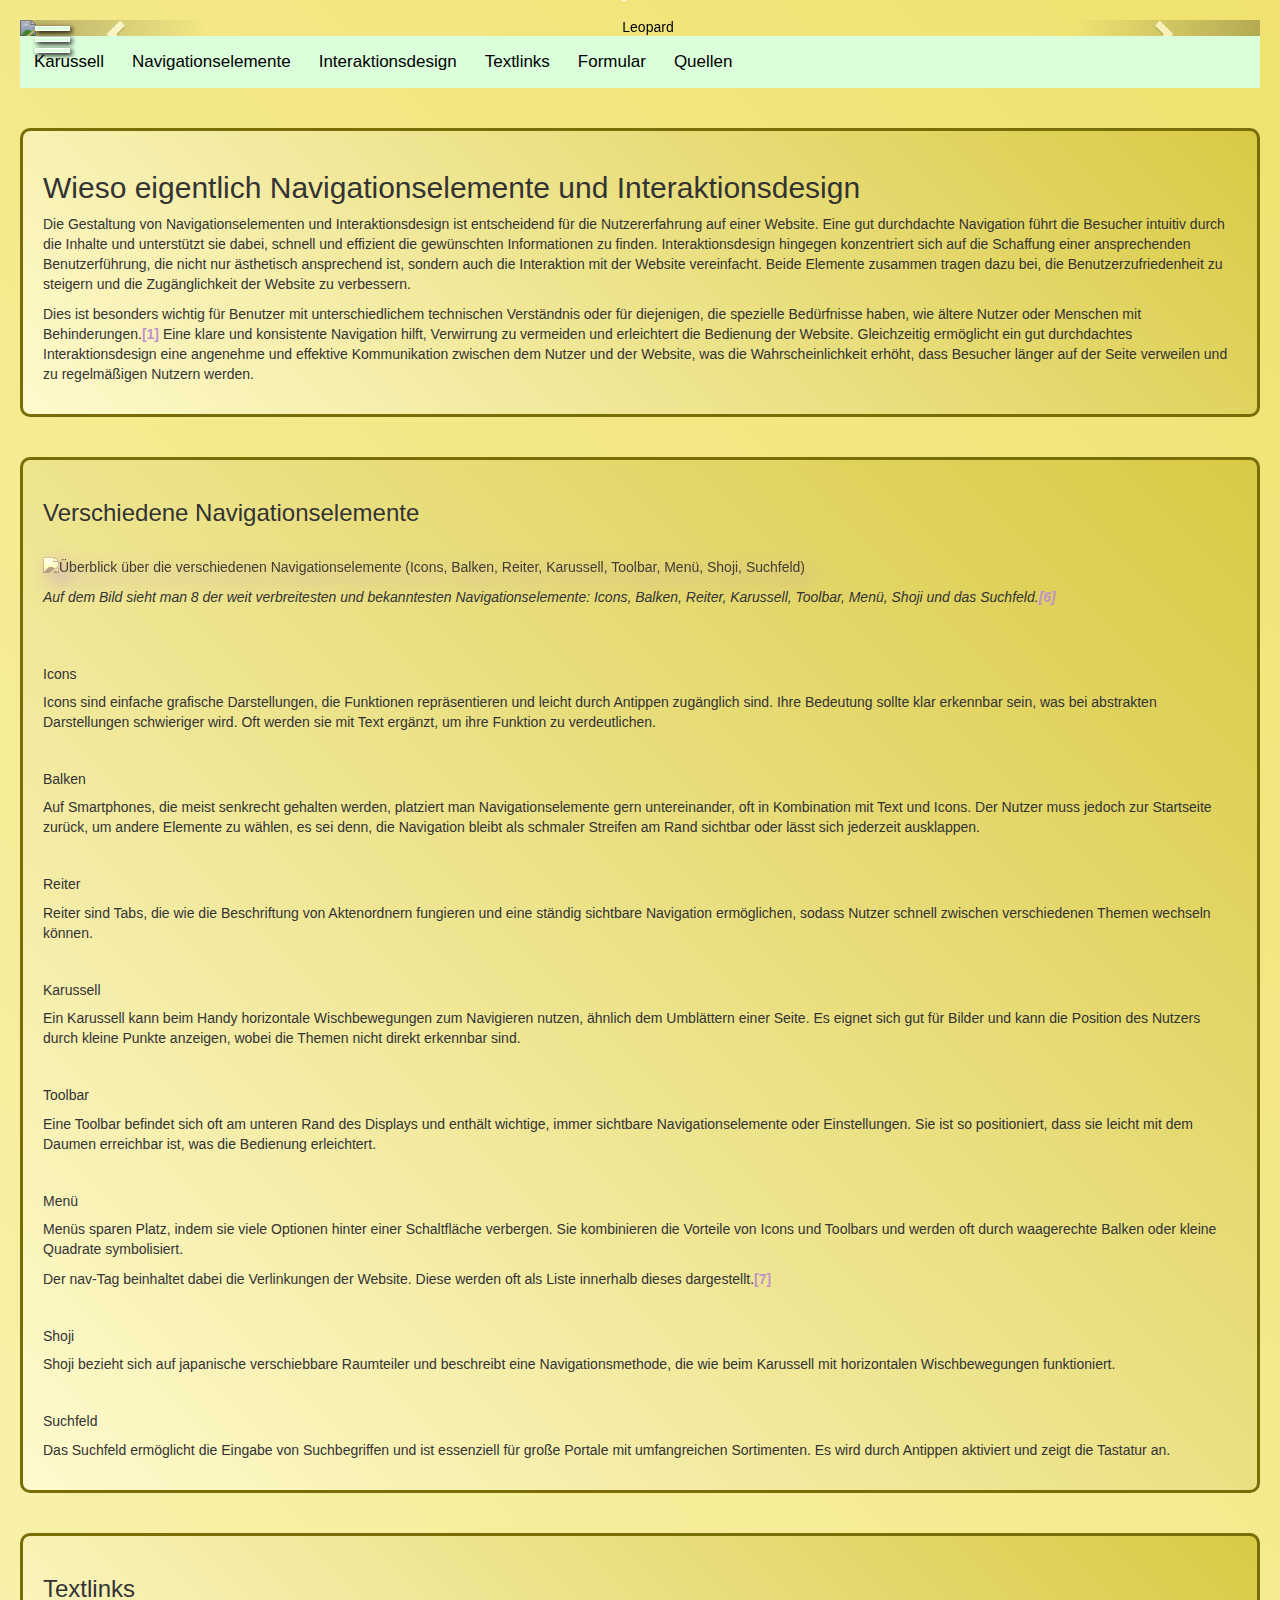
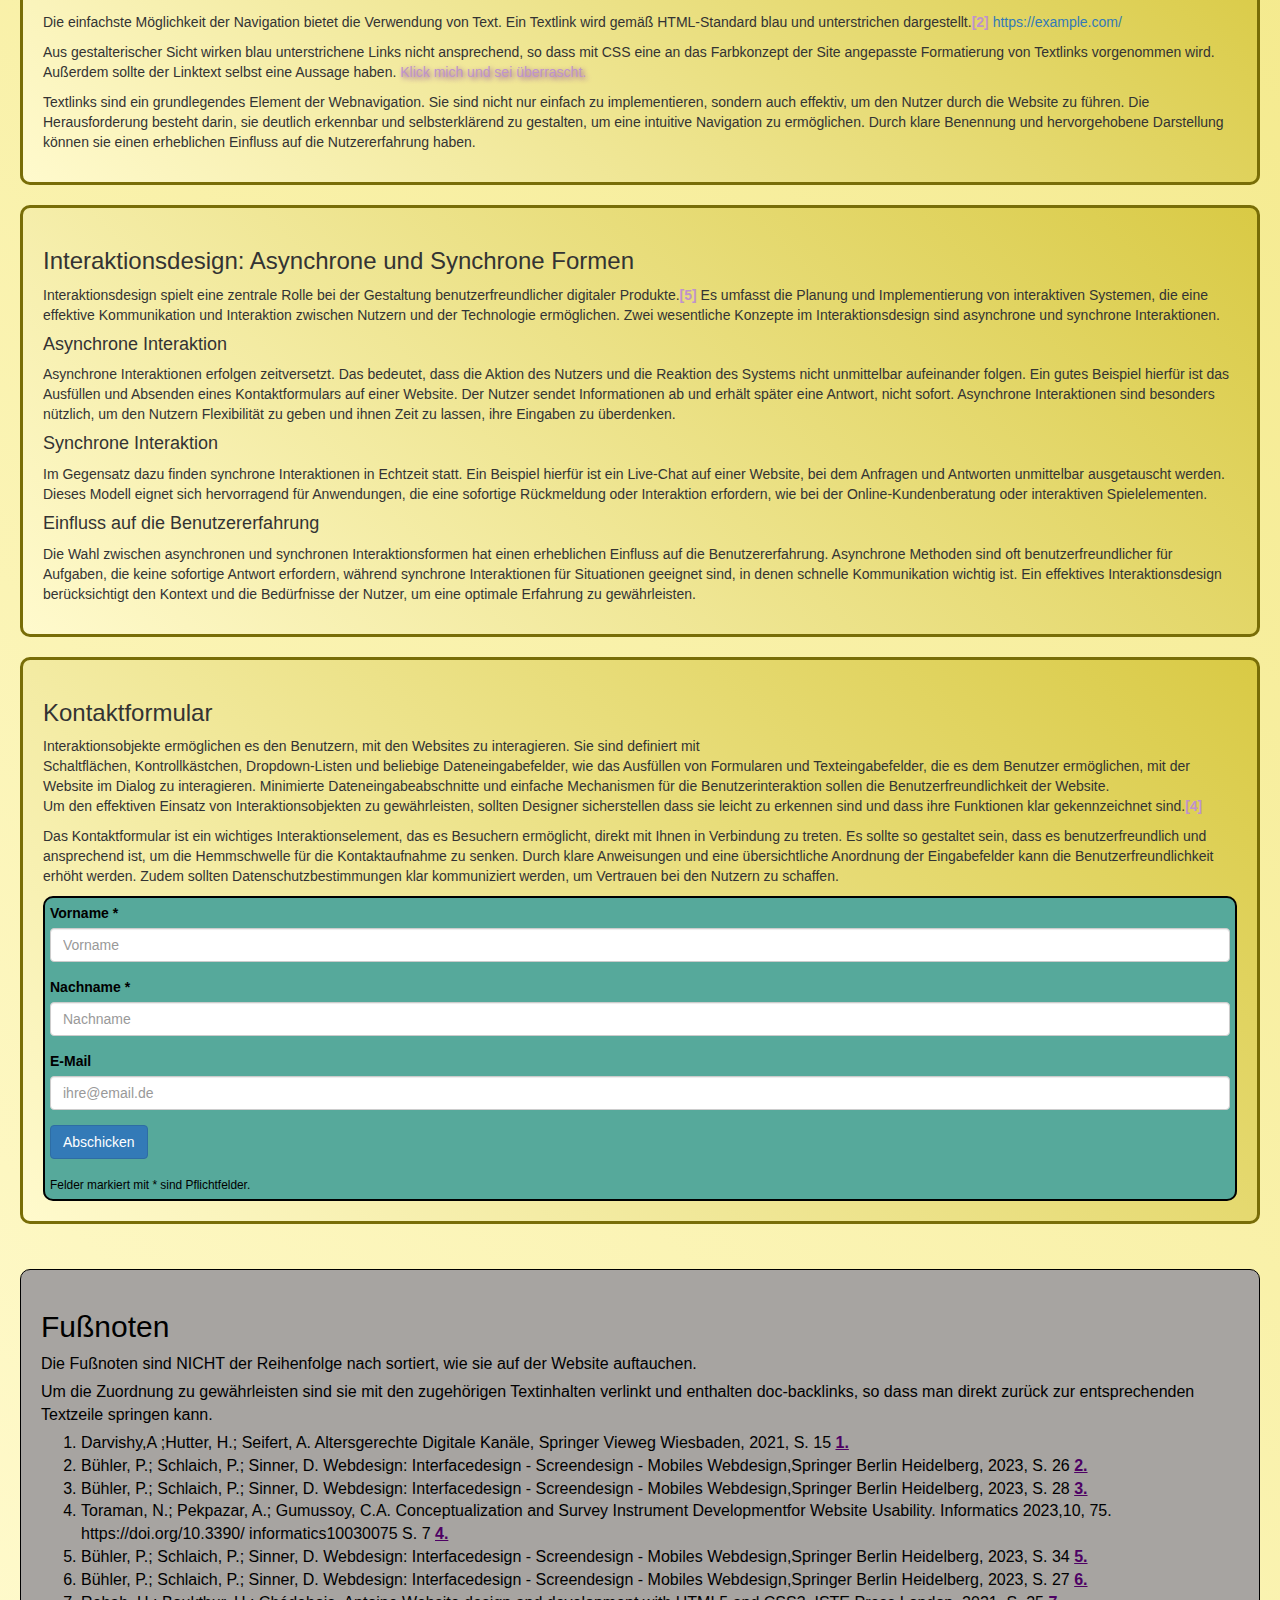
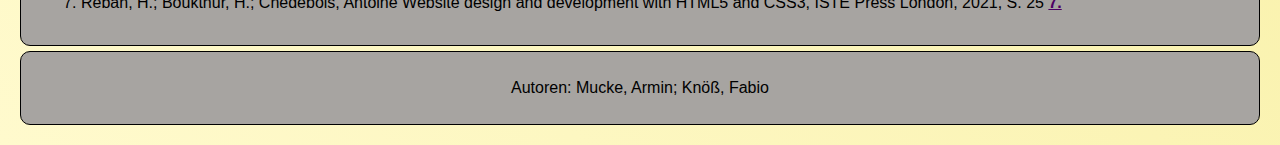
==== commit 637de5cf: "Farbänderungen" ====
--- a/index.html
+++ b/index.html
@@ -14,7 +14,7 @@
 <body>
     <style>
         body {
-            background-image: linear-gradient(45deg, #FFFF00 0%, #00FF00 100%);
+            background-image: linear-gradient(45deg, rgb(255,250,205) 0%, rgb(239, 226, 110) 100%);
         }
     </style>
     <div id="tollesSidenav" class="sidenav">
--- a/styles.css
+++ b/styles.css
@@ -155,8 +155,8 @@
 }
 
 #schönerlink {
-    color: rgb(44, 102, 12);
-    text-shadow: 2px 2px 5px rgb(118, 249, 221);
+    color: rgb(191, 147, 204);
+    text-shadow: 2px 2px 5px rgb(142, 79, 161);
 }
 
 .Formularbox {
@@ -188,8 +188,8 @@
 }
 
 .text-boxen {
-    background-image: linear-gradient(45deg, #FFFF00 0%, #00FF00 100%);
-    border: solid 3px green;
+    background-image: linear-gradient(45deg, rgb(255,250,205) 0%, rgb(217, 202, 69) 100%);
+    border: solid 3px rgb(120, 109, 7);
     border-radius: 10px;
     padding: 20px;
 }
@@ -201,7 +201,7 @@
 }
 
 a[role="doc-noteref"] {
-    color: rgb(44, 102, 12);
+    color: rgb(191, 147, 204);
     text-decoration: none;
     font-weight: bold;
 }
@@ -211,7 +211,7 @@
 }
 
 a[role="doc-backlink"] {
-    color: rgb(44, 102, 12);
+    color: rgb(77, 0, 100);
     text-decoration: none;
     font-weight: bold;
 }
@@ -221,7 +221,7 @@
 }
 
 #navbild {
-    filter: sepia(100%) drop-shadow(8px 8px 10px rgb(44, 102, 12));
+    filter: sepia(100%) drop-shadow(8px 8px 10px rgb(191, 147, 204));
     padding-bottom: 10px;
     padding-right: 10px;
     align-content: center;
